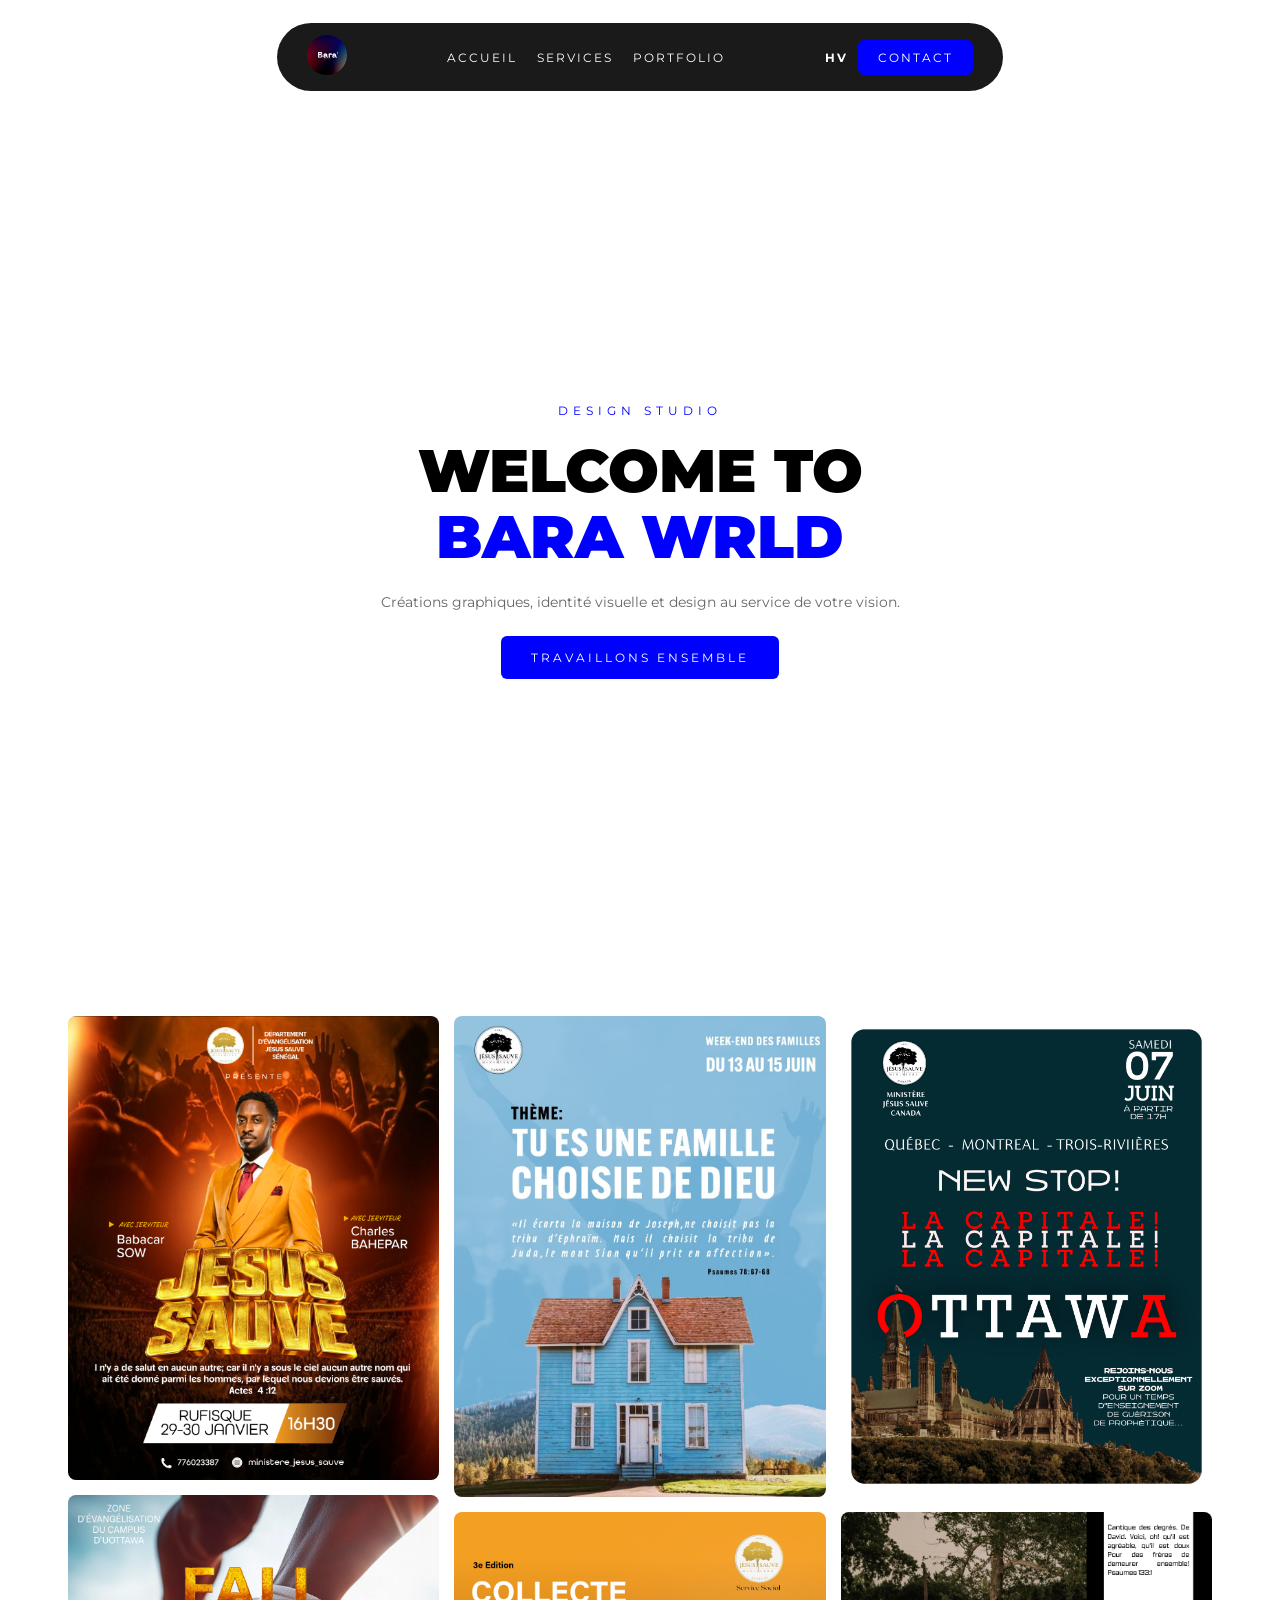
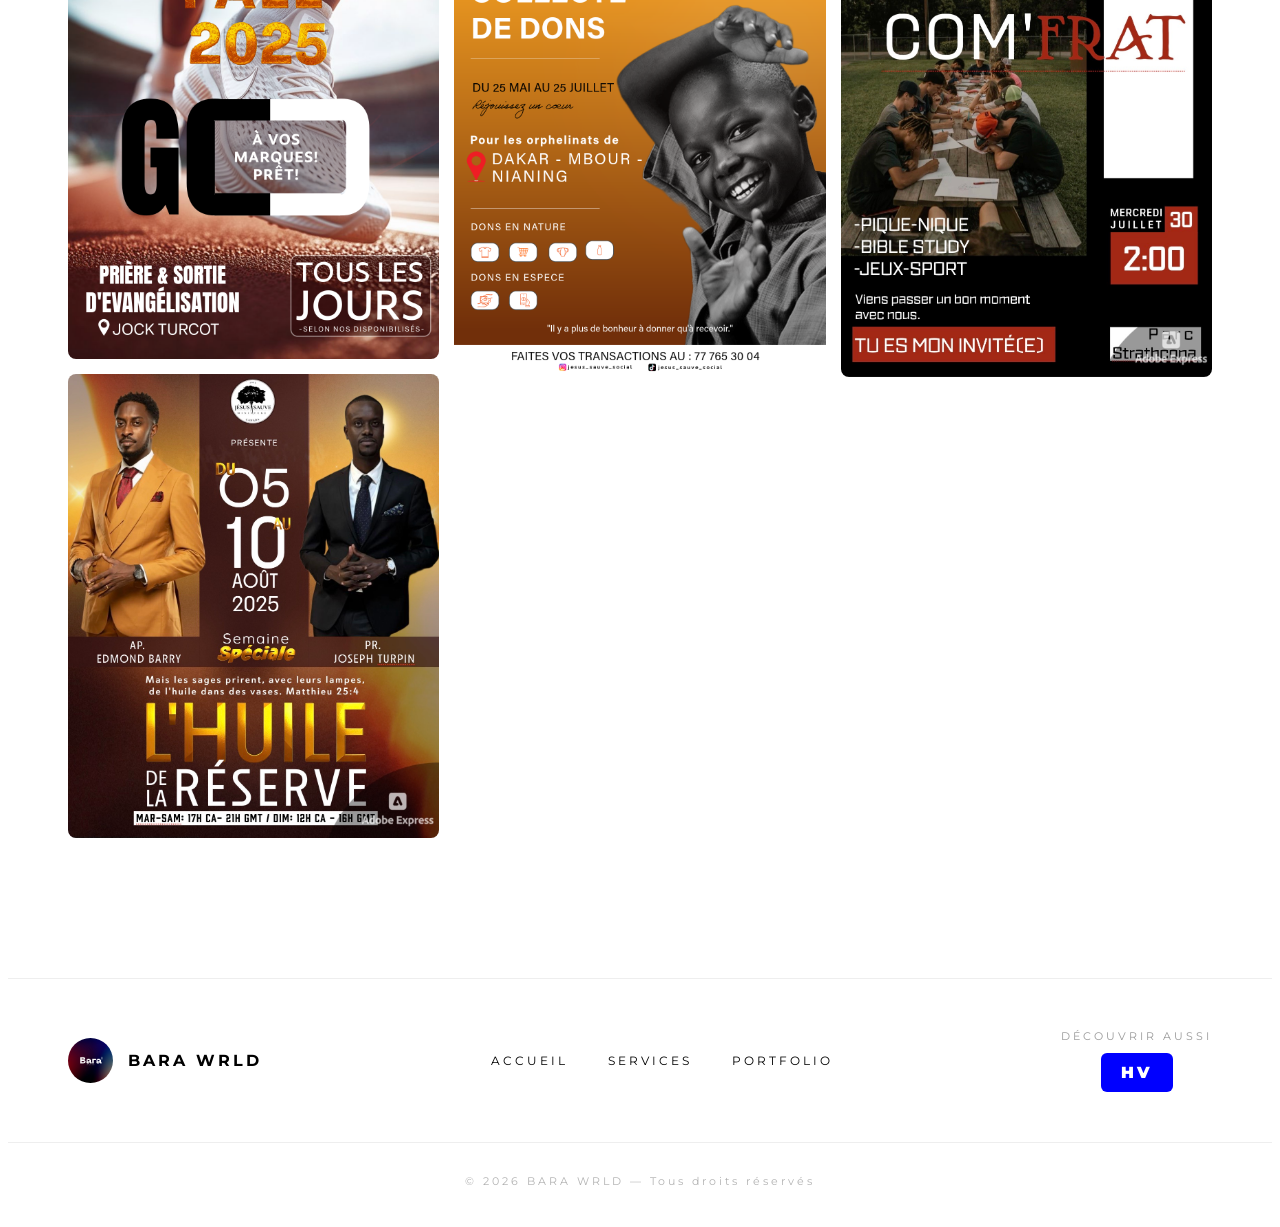
==== church.html @ 265f2e66 "zaz" ====
<!DOCTYPE html>
<html lang="en">
<head>
    <meta charset="UTF-8">
    <meta name="viewport" content="width=device-width, initial-scale=1.0">
    <title>Document</title>
    <link rel="stylesheet" href="style.css">

    <link rel="preconnect" href="https://fonts.googleapis.com">
<link rel="preconnect" href="https://fonts.gstatic.com" crossorigin>
<link href="https://fonts.googleapis.com/css2?family=Montserrat:ital,wght@0,100..900;1,100..900&display=swap" rel="stylesheet">
</head>
<body>
    <header>
        <div class="top">
            <div class="nav-links">
                <div class="logo">
                    <img src="images/Logo BARA - 1.png" alt="">
                </div>
                <div class="navi">
                <a href="">ACCUEIL</a>
                <a href="">SERVICES</a>
                <a href="">PORTFOLIO</a>
            </div>
                <div class="nav-actions">
                    <a href="" class="nav-hv">HV</a>
                    <a href="" class="nav-contact">CONTACT</a>
                </div>
            </div>
        </div>
        
        
        

    <div class="top1">
        <div class="hero-left">
            <p class="hero-tag">DESIGN STUDIO</p>
            <h1>WELCOME TO<br><span>BARA WRLD</span></h1>
            <p class="hero-desc">Créations graphiques, identité visuelle et design au service de votre vision.</p>
            <a href="" class="hero-btn">TRAVAILLONS ENSEMBLE</a>
        </div>
     
    </div>
    
    
    
    </header>

    <main>
        <div class="galerie">
            <img src="images/jesussauve.PNG" alt="" srcset="">
            <img src="images/go.PNG" alt="" srcset="">
            <img src="images/huile.jpg" alt="" srcset="">
            <img src="images/famille.JPG" alt="" srcset="">
            <img src="images/social.PNG" alt="" srcset="">
            <img src="images/ottawa.PNG" alt="" srcset="">
            <img src="images/IMG_4686.jpg" alt="" srcset="">
        </div>
    </main>
    <footer>
        <div class="footer-top">
            <div class="footer-brand">
                <img src="images/Logo BARA - 1.png" alt="Bara">
                <h3>BARA WRLD</h3>
            </div>
            <div class="footer-nav">
                <a href="">ACCUEIL</a>
                <a href="">SERVICES</a>
                <a href="">PORTFOLIO</a>
            </div>
            <div class="footer-hv">
                <p>DÉCOUVRIR AUSSI</p>
                <a href="https://hilarionv.github.io/PORTFOLIO/" target="_blank" class="footer-hv-link">
                    <span>HV</span>
                </a>
            </div>
        </div>
        <div class="footer-copy">
            <p>© 2026 BARA WRLD — Tous droits réservés</p>
        </div>
    </footer>
</body>
</html>
---- style.css ----
header {

  color: black;
  position: relative;
 

}


body {


    font-family: "Montserrat", sans-serif;
  
  }

  .top {
    display: flex;
    justify-content: center;
    align-items: center;
    padding: 15px 30px;
    position: relative;
}

.navi {
    display: flex;
    justify-content: center;
    align-items: center;
    gap: 20px;
}

.nav-links {
    display: flex;
    align-items: center;
    gap: 100px;
    background-color: #1a1a1a;
    padding: 12px 30px;
    border-radius: 50px;
    justify-content: space-around;
}

.logo img {
    height: 40px;
    border-radius: 100%;
}

.nav-links a {
    text-decoration: none;
    color: white;
    font-size: 12px;
    letter-spacing: 2px;
}

.nav-links a:hover {
    color: blue;
}

.nav-actions {
    display: flex;
    gap: 10px;
    align-items: center;
}

.nav-hv {
    text-decoration: none;
    color: black;
    font-size: 13px;
    font-weight: 700;
    letter-spacing: 2px;
}

.nav-contact {
    text-decoration: none;
    padding: 10px 20px;
    background-color: blue;
    color: white;
    font-size: 12px;
    letter-spacing: 2px;
    border-radius: 6px;
}


.top1 {
    display: flex;
    flex-direction: column;
    align-items: center;
    text-align: center;
    padding: 30px;
    min-height: 90vh;
    justify-content: center;
}

.hero-left {
    display: flex;
    flex-direction: column;
    align-items: center;
    gap: 20px;
    max-width: 600px;
}


.hero-tag {
    color: blue;
    font-size: 12px;
    letter-spacing: 5px;
    margin: 0;
}

.hero-left h1 {
    font-size: 60px;
    font-weight: 900;
    margin: 0;
    line-height: 1.1;
}

.hero-left h1 span {
    color: blue;
}

.hero-desc {
    color: rgba(0,0,0,0.6);
    font-size: 14px;
    line-height: 1.8;
    margin: 0;
}

.hero-btn {
    text-decoration: none;
    padding: 14px 30px;
    background-color: blue;
    color: white;
    font-size: 12px;
    letter-spacing: 3px;
    border-radius: 6px;
    width: fit-content;
}



.voir-plus {
    text-decoration: none;
    color: blue;
    font-size: 12px;
    letter-spacing: 3px;
}

.working-wrapper {
    overflow: hidden;
    width: 100%;
    padding: 20px 0;
    border-top: 1px solid #eee;
    border-bottom: 1px solid #eee;
}

.working {
    display: flex;
    gap: 60px;
    animation: scroll-working 10s linear infinite;
    width: max-content;
}

.working h3 {
    color: #1a1a1a;
    font-size: 11px;
    letter-spacing: 3px;
    white-space: nowrap;
    margin: 0;
}

@keyframes scroll-working {
    0% { transform: translateX(0); }
    100% { transform: translateX(-50%); }
}

.about {
    display: flex;
    gap: 0;
    max-width: 900px;
    margin: 80px auto;
    border-radius: 16px;
    overflow: hidden;
    text-align: justify;
}

/* ── Colonne gauche ── */
.about-left {
    flex: 1;
    padding: 50px 40px;
    display: flex;
    flex-direction: column;
    gap: 20px;
}

.about-left h1 {
    font-size: 45px;
    letter-spacing: 5px;
    color: blue;
    margin: 0;
}

.about-left .text {
    font-size: 14px;
    line-height: 1.8;
    color: rgba(0, 0, 0, 0.6);
}

.about-left a {
    text-decoration: none;
    color: white;
    background-color: blue;
    font-size: 12px;
    letter-spacing: 3px;
    padding: 12px 24px;
    border-radius: 6px;
    width: fit-content;
}

/* ── Colonne droite ── */
.about-right {
    flex: 1;
    padding: 50px 40px;
    display: flex;
    flex-direction: column;
    gap: 30px;
}

.mission, .vision {
    display: flex;
    flex-direction: column;
    gap: 10px;
}

.mission h6, .vision h6 {
    font-size: 12px;
    letter-spacing: 3px;
    color: blue;
    margin: 0;
    display: flex;
    align-items: center;
    gap: 8px;
    border-bottom: 1px solid #eee;
    padding-bottom: 8px;
}

/* Point décoratif sur les titres */
.mission h6 span, .vision h6 span {
    width: 8px;
    height: 8px;
    background-color: blue;
    border-radius: 50%;
    display: inline-block;
    flex-shrink: 0;
}

.mission p, .vision p {
    font-size: 13px;
    line-height: 1.9;
    color: rgba(0, 0, 0, 0.6);
    margin: 0;
}
.projets {
    display: flex;
    justify-content: center;
    align-self: center;
    flex-direction: column;
    padding: 30px;
    text-align: center;
}

.projets h1 {
    font-size: 50px;
color: blue;
}

.projets h4 {
 font-weight: 500;
margin-top: 0px;
margin-bottom: 60px;
text-transform: uppercase;
}

/* ── Conteneur principal ── */
.sections-bara {
    display: flex;
    gap: 20px;
    padding: 0 60px;
}

/* ── Style commun aux 3 cartes ── */
.bara-item {
    flex: 1;
    height: 400px;
    display: flex;
    justify-content: space-between;
    align-items: center;
    padding: 40px 60px;
    border-bottom: 1px solid #eee;
    cursor: pointer;
    transition: background-color 0.3s;
    margin-bottom: 40px;
    width: 80%;
    position: relative;
    background-size: cover;
    background-position: center;
    border-radius: 12px; /* ou la valeur que tu veux */
    overflow: hidden; /* ← ça force le ::before et l'image à respecter les coins arrondis */

}

/* Overlay sombre */
.bara-item::before {
    content: '';
    position: absolute;
    inset: 0;
   
}

.bara-item:hover {
    background-color: #f5f5f5;
}

/* ── Images de fond spécifiques ── */
.bara      { background-image: url('images/IMG_2752.jpg'); }
.barachurch { background-image: url('images/f4ebdd49-1372-4c8f-9773-3c4ffc8bb5b9.jpg'); }
.baradesign { background-image: url('images/IMG_4699.JPG'); }

.info {
    position: absolute;
    bottom: 15px;
    left: 15px;
    right: 15px;
    z-index: 2;
    display: flex;
    flex-direction: row; /* ← vérifie que c'est row et pas column */
    justify-content: space-between;
    align-items: center;
    padding: 12px 15px;
    border-radius: 8px;
    gap: 70px;
    background-color: white;
}

.info h4 {
    font-size: 24px;
    font-weight: 900;
    margin: 0;
    letter-spacing: 3px;
    color: blue;
}

.info p {
    font-size: 10px;
    letter-spacing: 3px;
    color: #1a1a1a; /* ← était rgba(255,255,255,0.7) */
    margin: 0;
}

.info span {
    font-size: 27px;
    color: blue;
    background-color: white;
    border-radius: 50%;
    width: 40px;
    height: 40px;
    display: flex;
    align-items: center;
    justify-content: center;
    flex-shrink: 0;
}

.bara-item img {
    position: absolute;
    top: 15px;
    right: 15px;
    z-index: 2;

    height: 100px; /* ajuste selon la taille de ton logo */
}






















.titre {
    text-align: center;
    font-size: 35px;
    color: blue;
}

.contact-intro {
    color: rgba(0,0,0,0.5);
    font-size: 14px;
    letter-spacing: 2px;
    margin-top: 10px;
}

.contact-content {
    display: grid;
    grid-template-columns: 1fr 1fr;
    gap: 20px;
    padding: 40px 100px;
    max-width: 800px;
    margin: 0 auto;
}

.contact-link {
    display: flex;
    align-items: center;
    gap: 20px;
    text-decoration: none;
    color: black;
    font-size: 20px;
    letter-spacing: 3px;
    border: 1px solid #eee;
    padding: 20px;
    border-radius: 10px;
    transition: all 0.3s;
}

.contact-link:hover {
    border-color: blue;
    color: blue;
}

.contact-link i {
    color: blue;
    font-size: 28px;
}
footer {
    border-top: 1px solid #eee;
    margin-top: 100px;
}

.footer-top {
    display: flex;
    justify-content: space-between;
    align-items: center;
    padding: 50px 60px;
}

.footer-brand {
    display: flex;
    align-items: center;
    gap: 15px;
}

.footer-brand img {
    height: 45px;
    border-radius: 100%;
}

.footer-brand h3 {
    font-size: 16px;
    letter-spacing: 3px;
    margin: 0;
}

.footer-nav {
    display: flex;
    gap: 40px;
}

.footer-nav a {
    text-decoration: none;
    color: black;
    font-size: 12px;
    letter-spacing: 3px;
    transition: color 0.3s;
}

.footer-nav a:hover {
    color: blue;
}

.footer-hv {
    display: flex;
    flex-direction: column;
    align-items: center;
    gap: 10px;
}

.footer-hv p {
    color: rgba(0,0,0,0.4);
    font-size: 11px;
    letter-spacing: 3px;
    margin: 0;
}

.footer-hv-link {
    text-decoration: none;
    background-color: blue;
    color: white;
    padding: 10px 20px;
    border-radius: 6px;
    font-size: 16px;
    font-weight: 900;
    letter-spacing: 3px;
}

.footer-copy {
    text-align: center;
    padding: 20px;
    color: rgba(0,0,0,0.3);
    font-size: 11px;
    letter-spacing: 3px;
    border-top: 1px solid #eee;
}

.view a{
  
    text-decoration: none;
    color: white;
    background-color: blue;
    font-size: 12px;
    letter-spacing: 3px;
    padding: 12px 24px;
    border-radius: 6px;
    width: fit-content;

}

.view {
    display: none;
    margin-bottom: 70px;
}




@media (max-width: 768px) {

    .hidden {
        display: none;
    }

    .view {
       display: block;
    }

    /* ── Nav ── */
  .navi {
    display: none;
  }

    .top {
        justify-content: space-between;
        padding: 15px 20px;
    }

    /* ── Hero ── */
    .hero-left h1 {
        font-size: 36px;
    }

    /* ── About ── */
    .about {
        flex-direction: column;
        margin: 40px 20px;
        text-align: center;
    }

    .about-left, .about-right {
        padding: 30px 20px;
    }

    /* ── Cartes projets ── */
    .sections-bara {
        flex-direction: column;
        padding: 0 20px;
    }

    .bara-item {
       
        height: 800px;
    }

    .info h4 {
        font-size: 18px;
    }

    /* ── Contact ── */
    .contact-content {
        grid-template-columns: 1fr;
        padding: 20px;
    }

    /* ── Footer ── */
    .footer-top {
        flex-direction: column;
        gap: 30px;
        padding: 30px 20px;
        text-align: center;
    }

    .footer-nav {
        flex-wrap: wrap;
        justify-content: center;
        gap: 20px;
    }

    .mission h6, .vision h6 {
    text-align: center;
    }
    
    /* Point décoratif sur les titres */
    .mission h6 span, .vision h6 span {
     text-align: center;
    }
}
@media (max-width: 768px) {
    .bara-item {
        width: 100%;
        min-height: 370px; /* ← min-height au lieu de height */
        height: auto;
        padding: 20px;
    }



}
@media (max-width: 768px) {
    .nav-links {
        position: absolute;
    
      top: 10px;
      left: 10px;
      right: 10px;
        border-radius: 12px;
        justify-content: space-between;
     
    }

    .mission , 
    .vision {
        align-items: center;
    }

    .projets h1 {
        font-size: 38px; /* était 50px */
    }
    
    .titre h1 {
        font-size: 38px; /* était 35px, ajuste selon ton goût */
    }
}

@media (max-width: 768px) {
    .sections-bara {
        flex-direction: column;
        padding: 0 15px;
        box-sizing: border-box;
        width: 100%;
    }

    .bara-item {
        width: 100% !important;
        box-sizing: border-box;
    }
}






.galerie {
    columns: 3;
    column-gap: 15px;
    padding: 40px 60px;
}

.galerie img {
    width: 100%;
    margin-bottom: 15px;
    border-radius: 8px;
    break-inside: avoid;
    display: block;
}

.galerie img:hover {
    opacity: 0.85;
    cursor: pointer;
}

@media (max-width: 768px) {
    .galerie {
        columns: 2;
        padding: 20px;
    }
}

@media (max-width: 480px) {
    .galerie {
        columns: 2;
    }
}
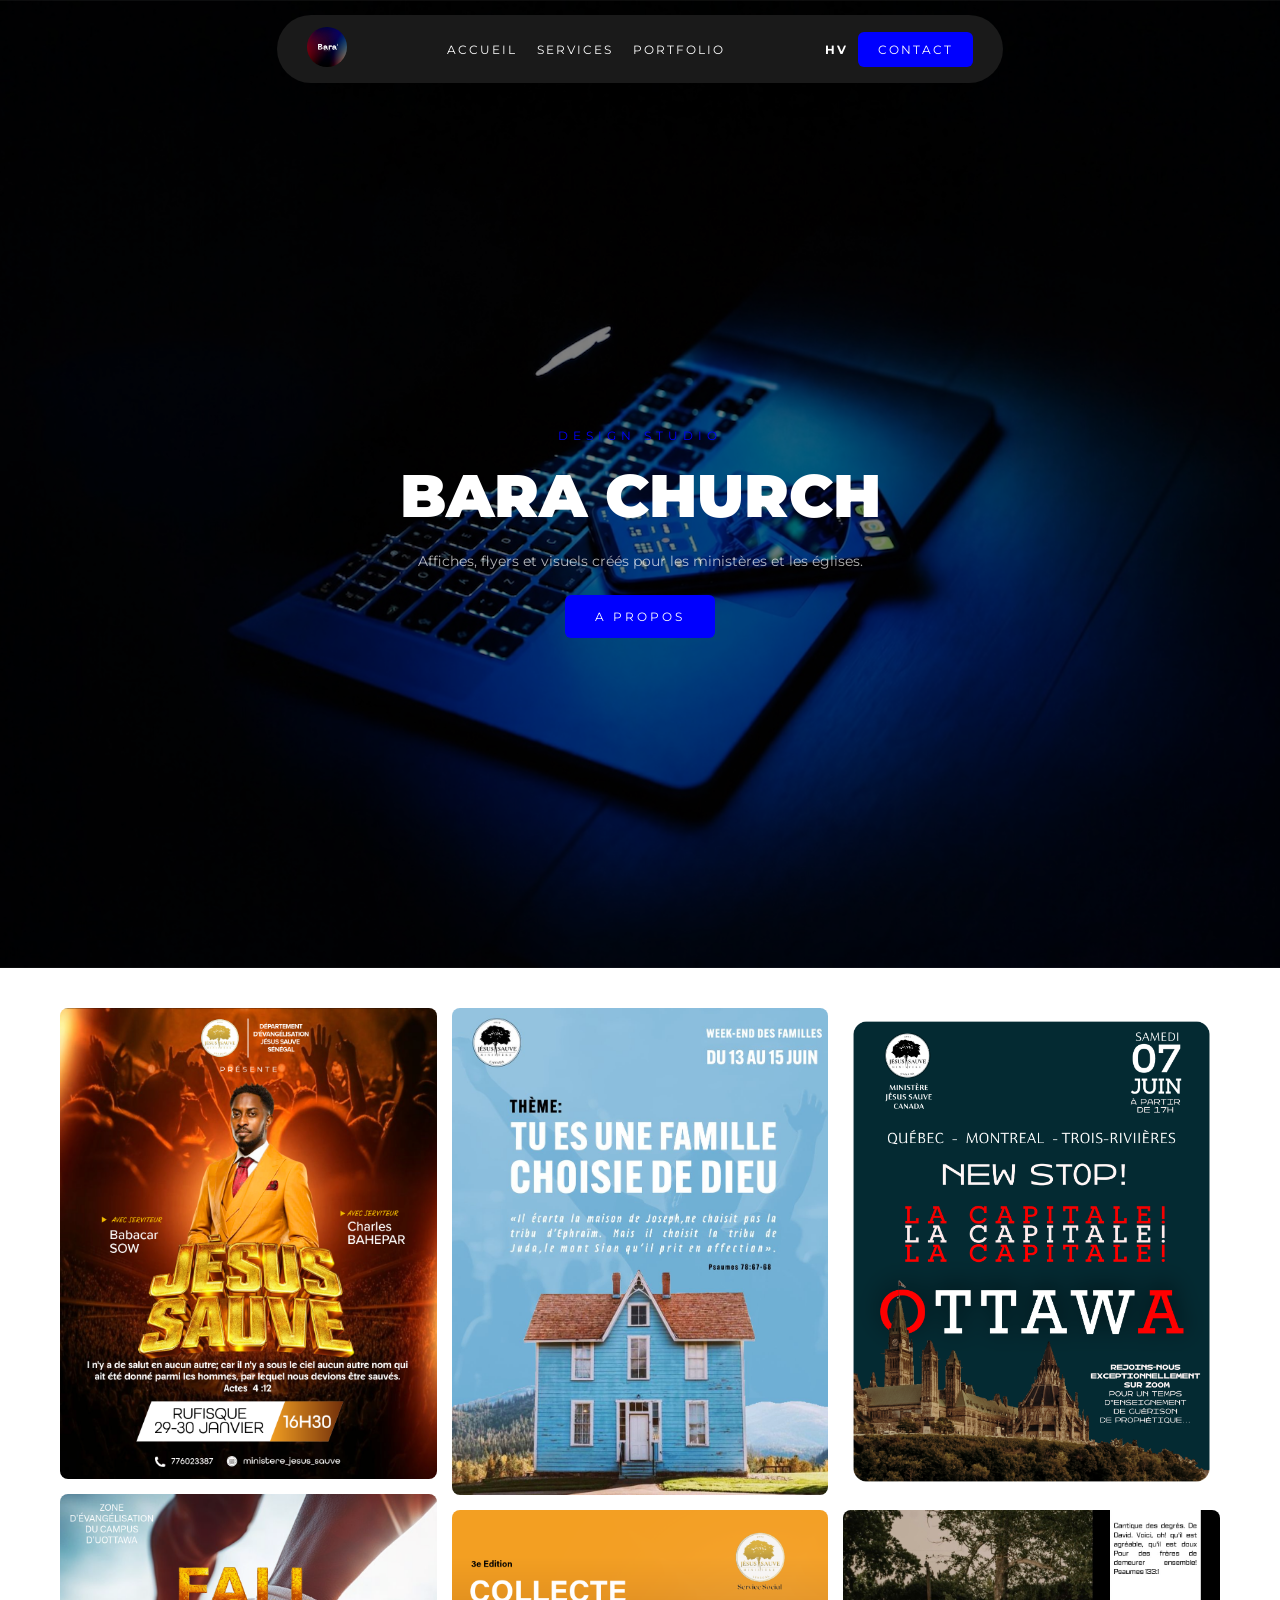
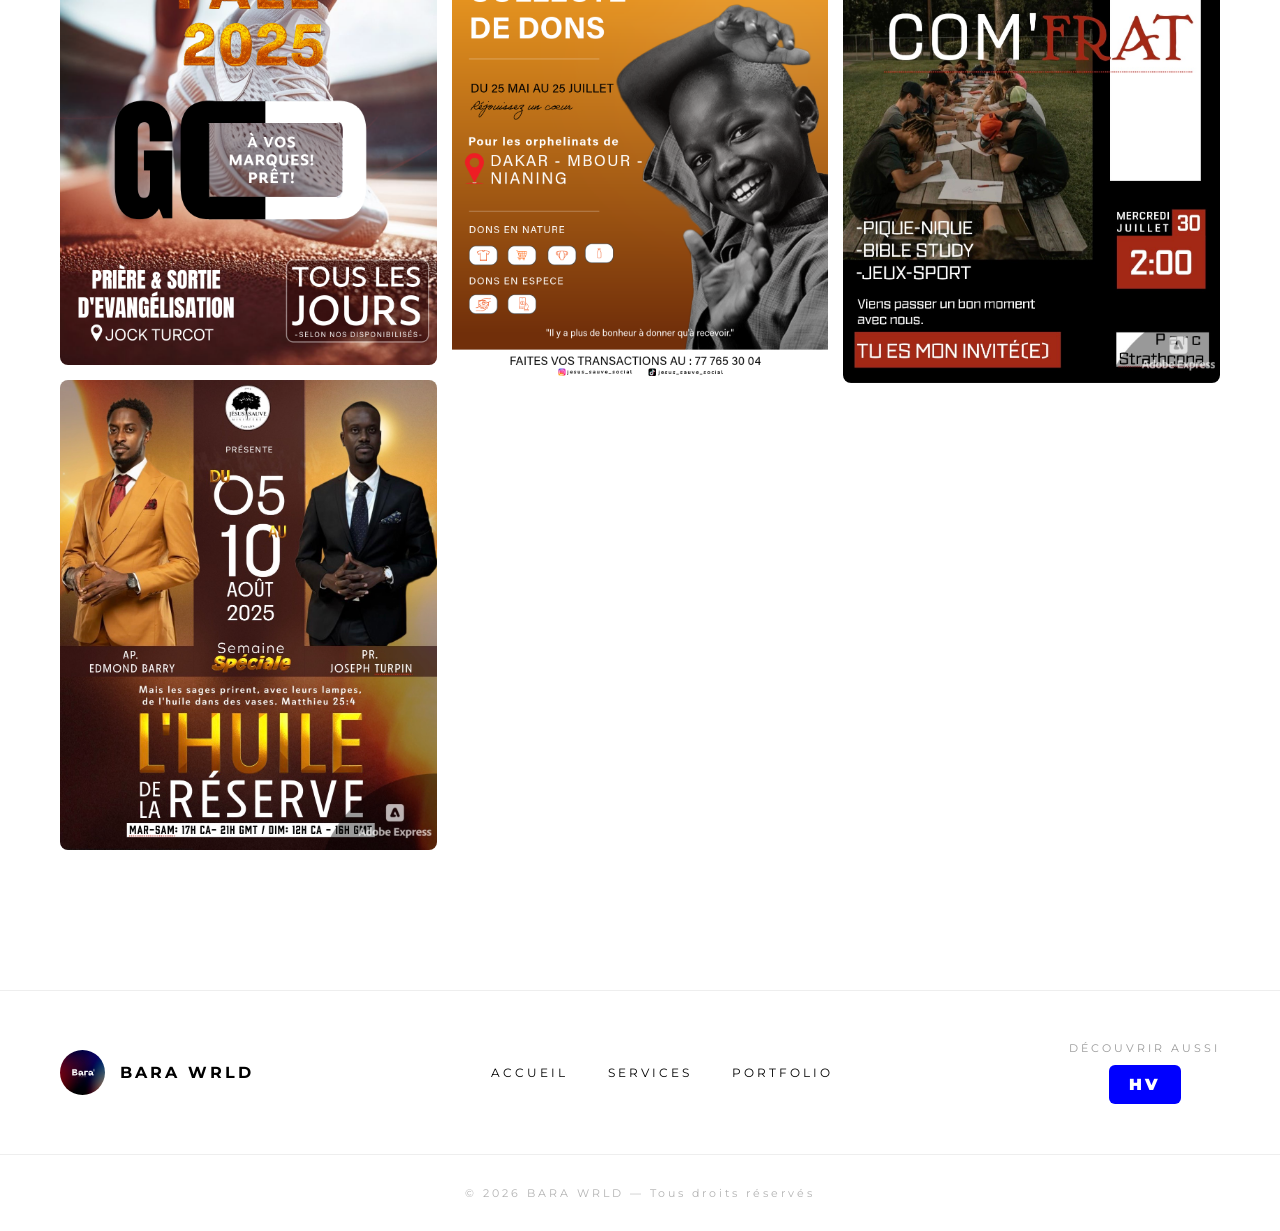
==== commit fc86ab38: "ede" ====
--- a/church.html
+++ b/church.html
@@ -15,7 +15,7 @@
         <div class="top">
             <div class="nav-links">
                 <div class="logo">
-                    <img src="images/Logo BARA - 1.png" alt="">
+                   <a href="index.html"> <img src="images/Logo BARA - 1.png" alt=""></a>
                 </div>
                 <div class="navi">
                 <a href="">ACCUEIL</a>
@@ -35,9 +35,9 @@
     <div class="top1">
         <div class="hero-left">
             <p class="hero-tag">DESIGN STUDIO</p>
-            <h1>WELCOME TO<br><span>BARA WRLD</span></h1>
-            <p class="hero-desc">Créations graphiques, identité visuelle et design au service de votre vision.</p>
-            <a href="" class="hero-btn">TRAVAILLONS ENSEMBLE</a>
+            <h1>BARA CHURCH<br><span></span></h1>
+            <p class="hero-desc">Affiches, flyers et visuels créés pour les ministères et les églises.</p>
+            <a href="" class="hero-btn">A PROPOS</a>
         </div>
      
     </div>
--- a/style.css
+++ b/style.css
@@ -4,15 +4,28 @@
 
   color: black;
   position: relative;
+  background-image: url(Photoroom_20260611_084035.PNG);
+  background-position: center;
+  background-repeat: no-repeat;
+  background-size: cover;
+  margin: 0;
  
 
 }
+header::before {
+    content: '';
+    position: absolute;
+    inset: 0;
+    background-color: rgba(0,0,0,0.5);
+    z-index: 1;
+}
 
 
 body {
 
 
     font-family: "Montserrat", sans-serif;
+    margin: 0;
   
   }
 
@@ -22,6 +35,7 @@
     align-items: center;
     padding: 15px 30px;
     position: relative;
+    z-index: 2;
 }
 
 .navi {
@@ -90,6 +104,8 @@
     padding: 30px;
     min-height: 90vh;
     justify-content: center;
+    z-index: 2;
+    position: relative;
 }
 
 .hero-left {
@@ -113,6 +129,7 @@
     font-weight: 900;
     margin: 0;
     line-height: 1.1;
+    color: white;
 }
 
 .hero-left h1 span {
@@ -120,7 +137,7 @@
 }
 
 .hero-desc {
-    color: rgba(0,0,0,0.6);
+    color: rgba(255,255,255,0.7);
     font-size: 14px;
     line-height: 1.8;
     margin: 0;
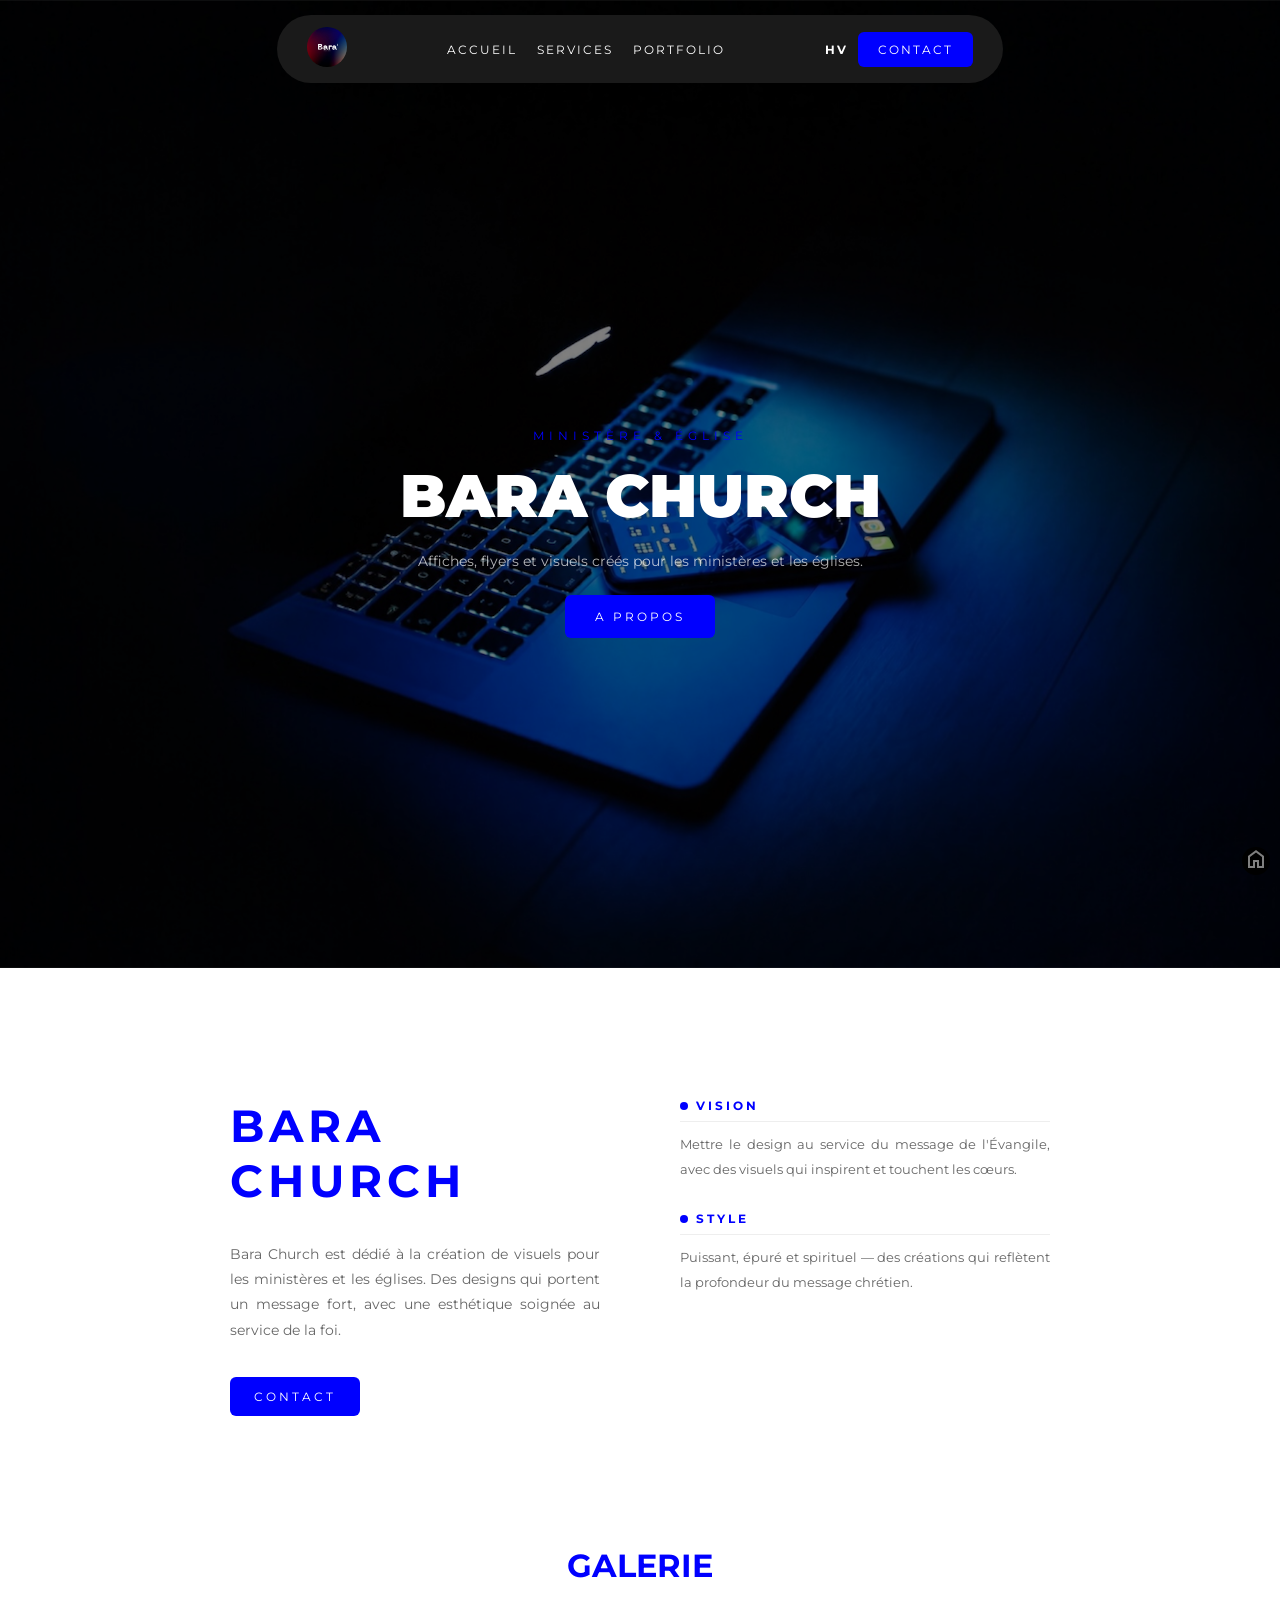
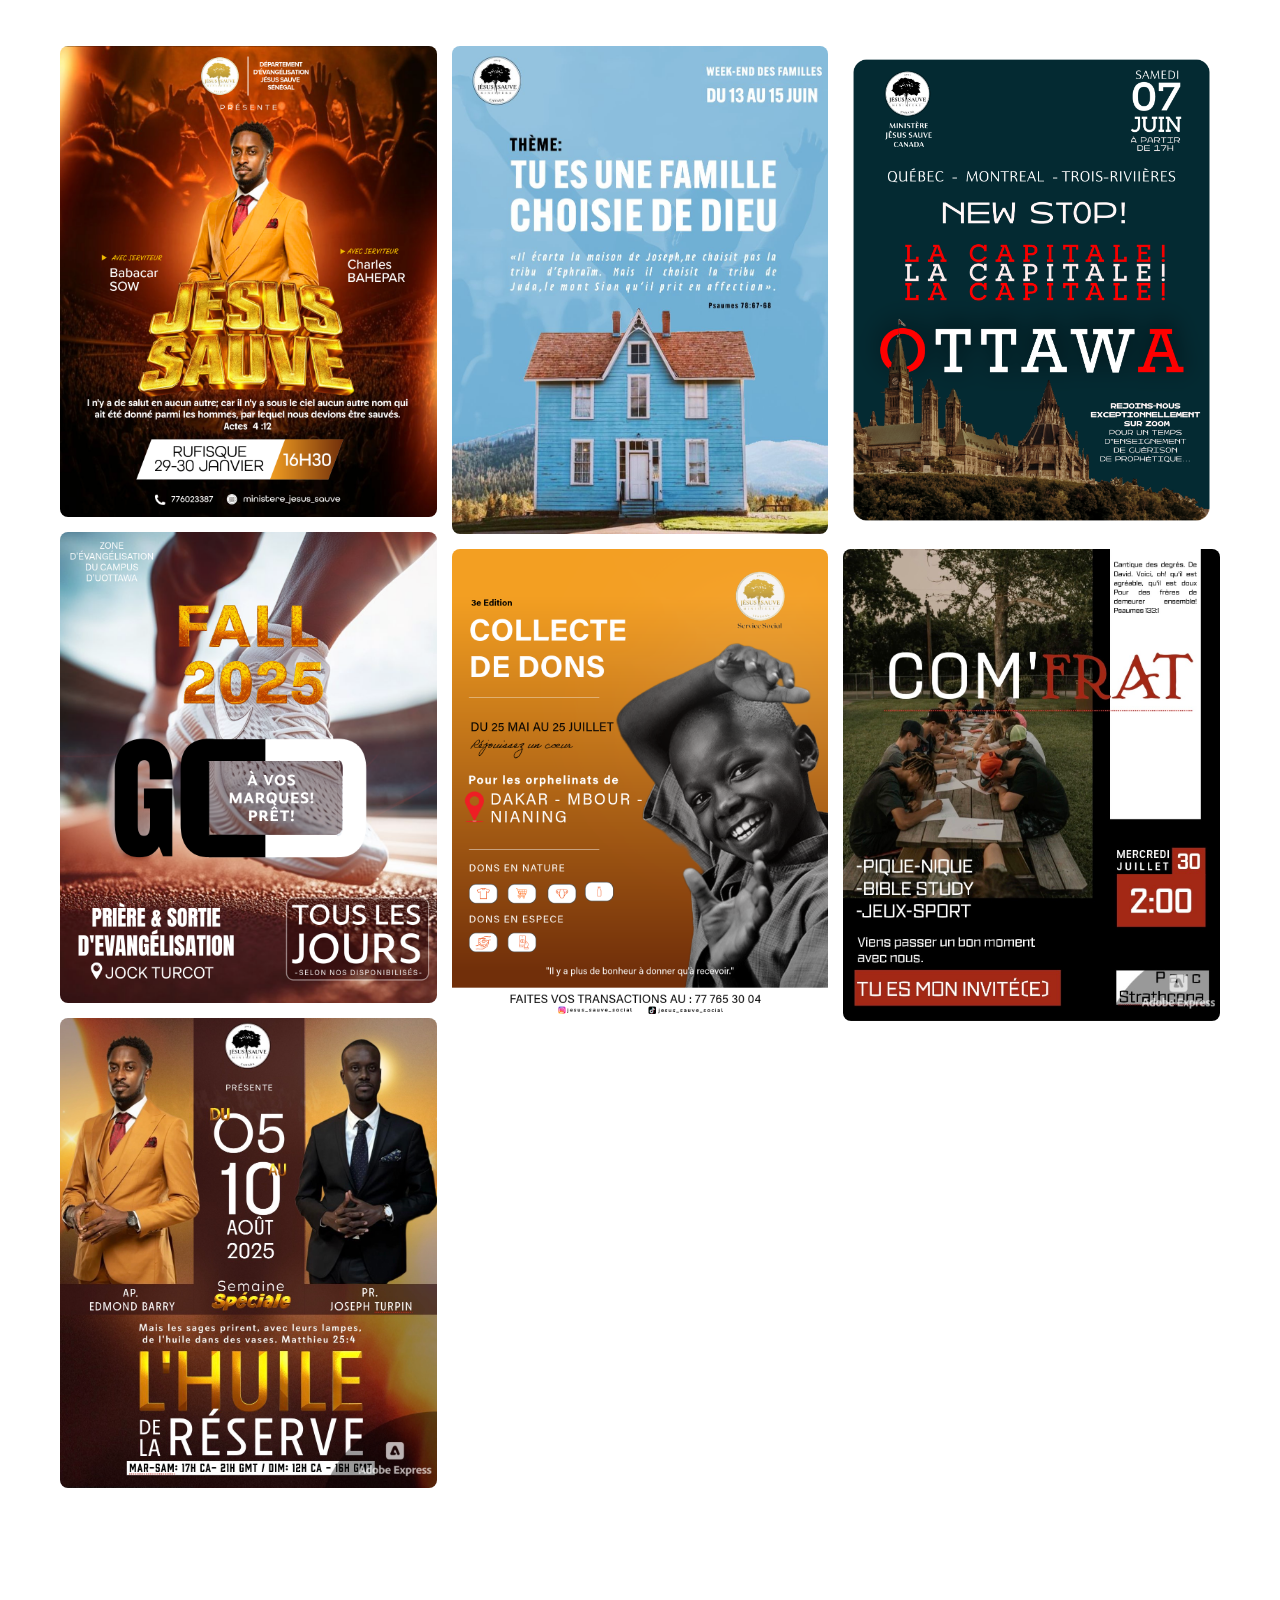
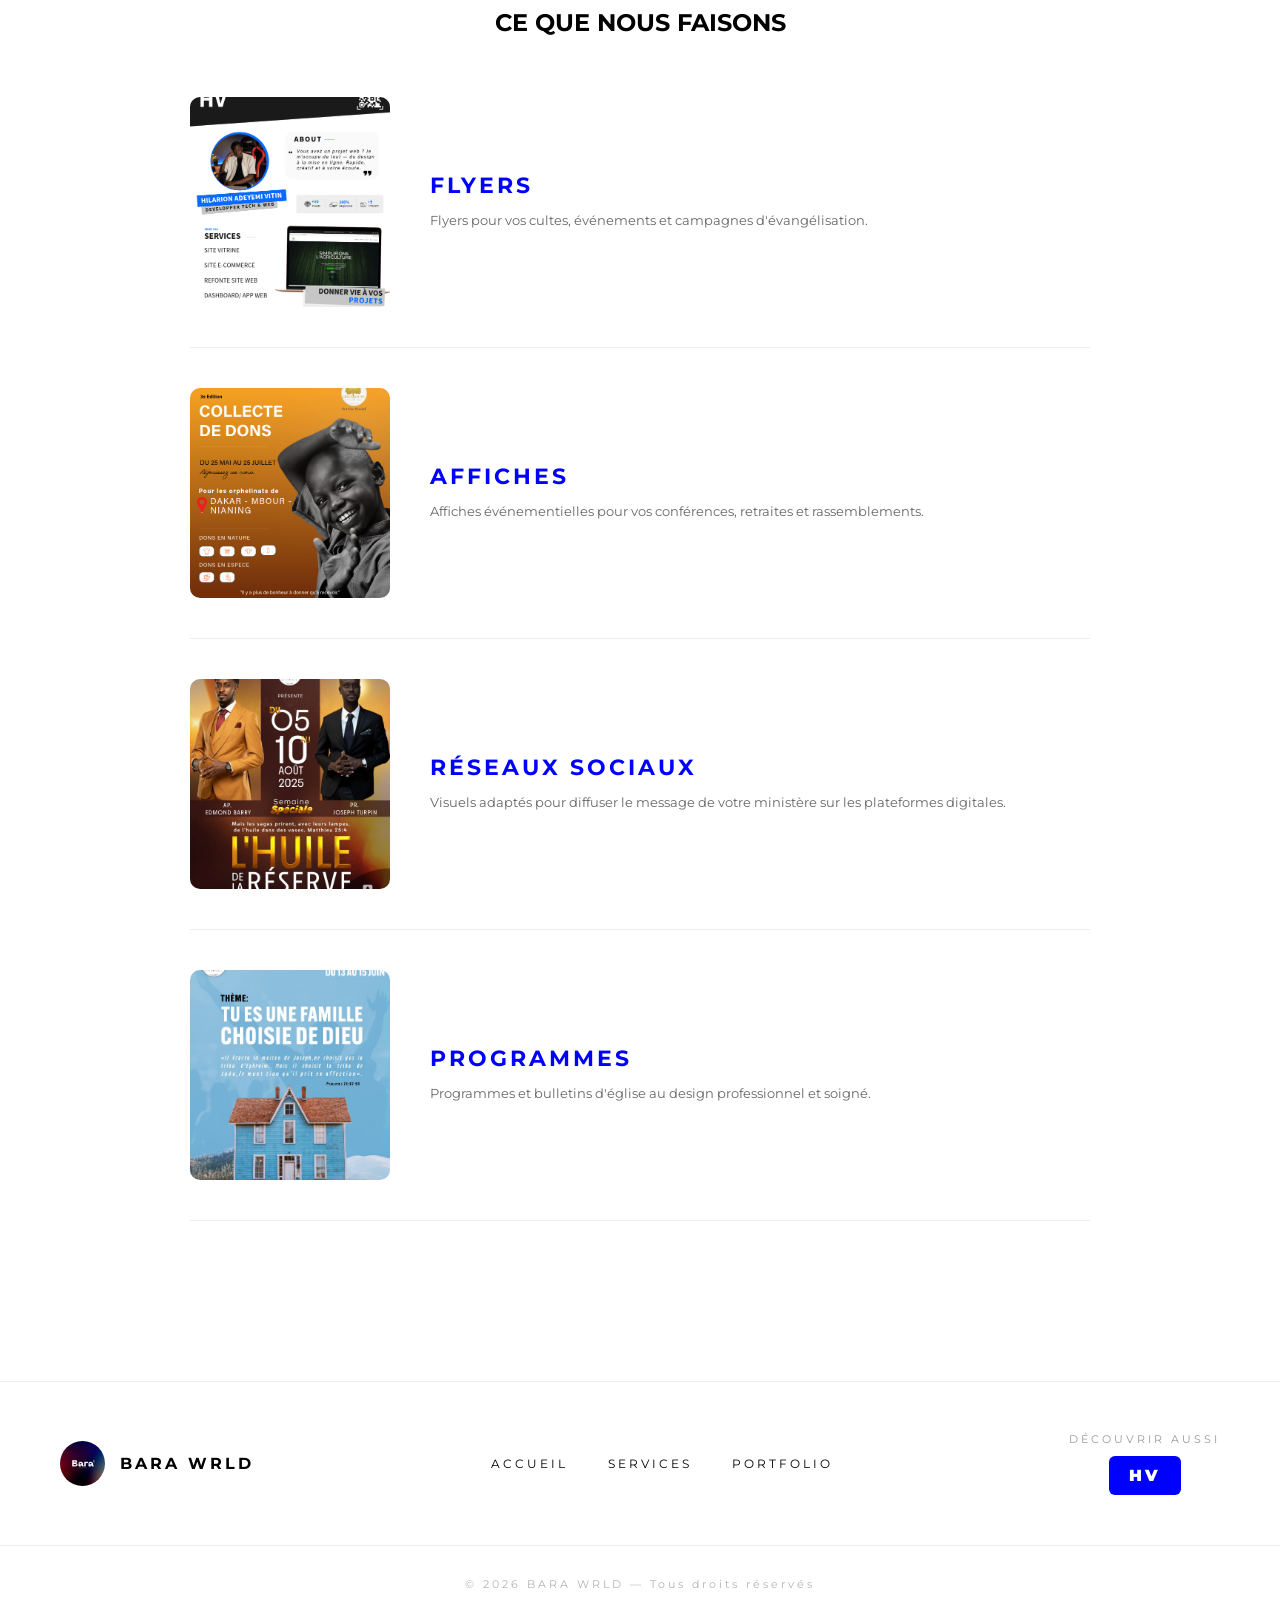
==== commit 83d58116: "ererererer" ====
--- a/church.html
+++ b/church.html
@@ -3,60 +3,114 @@
 <head>
     <meta charset="UTF-8">
     <meta name="viewport" content="width=device-width, initial-scale=1.0">
-    <title>Document</title>
-    <link rel="stylesheet" href="style.css">
-
+    <title>Bara Church</title>
+    <link rel="stylesheet" href="style.css?v=3">
     <link rel="preconnect" href="https://fonts.googleapis.com">
-<link rel="preconnect" href="https://fonts.gstatic.com" crossorigin>
-<link href="https://fonts.googleapis.com/css2?family=Montserrat:ital,wght@0,100..900;1,100..900&display=swap" rel="stylesheet">
+    <link rel="preconnect" href="https://fonts.gstatic.com" crossorigin>
+    <link href="https://fonts.googleapis.com/css2?family=Montserrat:ital,wght@0,100..900;1,100..900&display=swap" rel="stylesheet">
 </head>
 <body>
     <header>
         <div class="top">
             <div class="nav-links">
                 <div class="logo">
-                   <a href="index.html"> <img src="images/Logo BARA - 1.png" alt=""></a>
+                    <a href="index.html"><img src="images/Logo BARA - 1.png" alt=""></a>
                 </div>
                 <div class="navi">
-                <a href="">ACCUEIL</a>
-                <a href="">SERVICES</a>
-                <a href="">PORTFOLIO</a>
-            </div>
+                    <a href="index.html">ACCUEIL</a>
+                    <a href="index.html#services">SERVICES</a>
+                    <a href="index.html#projets">PORTFOLIO</a>
+                </div>
                 <div class="nav-actions">
                     <a href="" class="nav-hv">HV</a>
                     <a href="" class="nav-contact">CONTACT</a>
                 </div>
             </div>
         </div>
-        
-        
-        
-
-    <div class="top1">
-        <div class="hero-left">
-            <p class="hero-tag">DESIGN STUDIO</p>
-            <h1>BARA CHURCH<br><span></span></h1>
-            <p class="hero-desc">Affiches, flyers et visuels créés pour les ministères et les églises.</p>
-            <a href="" class="hero-btn">A PROPOS</a>
+        <div class="top1">
+            <div class="hero-left">
+                <p class="hero-tag">MINISTÈRE & ÉGLISE</p>
+                <h1>BARA CHURCH<br><span></span></h1>
+                <p class="hero-desc">Affiches, flyers et visuels créés pour les ministères et les églises.</p>
+                <a href="" class="hero-btn">A PROPOS</a>
+            </div>
         </div>
-     
-    </div>
-    
-    
-    
     </header>
 
     <main>
+        <div class="about">
+            <div class="about-left">
+                <h1>BARA CHURCH</h1>
+                <p class="text">
+                    Bara Church est dédié à la création de visuels pour les ministères et les églises. 
+                    Des designs qui portent un message fort, avec une esthétique soignée au service de la foi.
+                </p>
+                <a href="" class="hidden">CONTACT</a>
+            </div>
+            <div class="about-right">
+                <div class="mission">
+                    <h6><span></span> VISION</h6>
+                    <p>Mettre le design au service du message de l'Évangile, avec des visuels qui inspirent et touchent les cœurs.</p>
+                </div>
+                <div class="vision">
+                    <h6><span></span> STYLE</h6>
+                    <p>Puissant, épuré et spirituel — des créations qui reflètent la profondeur du message chrétien.</p>
+                </div>
+            </div>
+
+            <div class="view"><a href="" class="">CONTACT</a>
+            </div>
+        </div>
+
+
+        <h1 style="text-align: center; color: blue;">GALERIE</h1>
+
         <div class="galerie">
-            <img src="images/jesussauve.PNG" alt="" srcset="">
-            <img src="images/go.PNG" alt="" srcset="">
-            <img src="images/huile.jpg" alt="" srcset="">
-            <img src="images/famille.JPG" alt="" srcset="">
-            <img src="images/social.PNG" alt="" srcset="">
-            <img src="images/ottawa.PNG" alt="" srcset="">
-            <img src="images/IMG_4686.jpg" alt="" srcset="">
+            <img src="images/jesussauve.PNG" alt="">
+            <img src="images/go.PNG" alt="">
+            <img src="images/huile.jpg" alt="">
+            <img src="images/famille.JPG" alt="">
+            <img src="images/social.PNG" alt="">
+            <img src="images/ottawa.PNG" alt="">
+            <img src="images/IMG_4686.jpg" alt="">
+        </div>
+
+        <section class="services">
+            <h1 style="text-align: center; color: black;">CE QUE NOUS FAISONS</h1>
+            <div class="service-item">
+                <img src="images/portfolio.PNG" alt="Flyers">
+                <div class="service-text">
+                    <h3>FLYERS</h3>
+                    <p>Flyers pour vos cultes, événements et campagnes d'évangélisation.</p>
+                </div>
+            </div>
+            <div class="service-item">
+                <img src="images/social.PNG" alt="Affiches">
+                <div class="service-text">
+                    <h3>AFFICHES</h3>
+                    <p>Affiches événementielles pour vos conférences, retraites et rassemblements.</p>
+                </div>
+            </div>
+            <div class="service-item">
+                <img src="images/huile.jpg" alt="Visuels réseaux sociaux">
+                <div class="service-text">
+                    <h3>RÉSEAUX SOCIAUX</h3>
+                    <p>Visuels adaptés pour diffuser le message de votre ministère sur les plateformes digitales.</p>
+                </div>
+            </div>
+            <div class="service-item">
+                <img src="images/famille.JPG" alt="Programme">
+                <div class="service-text">
+                    <h3>PROGRAMMES</h3>
+                    <p>Programmes et bulletins d'église au design professionnel et soigné.</p>
+                </div>
+            </div>
+        </section>
+        <div class="retour">
+            <a href="index.html"><svg xmlns="http://www.w3.org/2000/svg" height="24px" viewBox="0 -960 960 960" width="24px" fill="#FFFFFF"><path d="M240-200h120v-240h240v240h120v-360L480-740 240-560v360Zm-80 80v-480l320-240 320 240v480H520v-240h-80v240H160Zm320-350Z"/></svg></a>
         </div>
     </main>
+
     <footer>
         <div class="footer-top">
             <div class="footer-brand">
--- a/style.css
+++ b/style.css
@@ -729,4 +729,134 @@
     .galerie {
         columns: 2;
     }
-}
+
+    .about-right{
+        display: none;
+    }
+}
+.services {
+    display: flex;
+    flex-direction: column;
+    gap: 40px;
+    padding: 60px;
+    max-width: 900px;
+    margin: 0 auto;
+}
+
+.service-item {
+    display: flex;
+    align-items: center;
+    gap: 40px;
+    border-bottom: 1px solid #eee;
+    padding-bottom: 40px;
+}
+
+.service-item img {
+    width: 200px;
+    height: 210px;
+    object-fit: cover;
+    border-radius: 10px;
+    flex-shrink: 0;
+}
+
+.service-text h3 {
+    font-size: 22px;
+    letter-spacing: 3px;
+    color: blue;
+    margin: 0 0 10px 0;
+}
+
+.service-text p {
+    font-size: 13px;
+    line-height: 1.8;
+    color: rgba(0, 0, 0, 0.6);
+    margin: 0;
+}
+
+.retour {
+    position: fixed;
+    right: 10px;
+    bottom: 25px;
+    background-color: black;
+    width: 28px;
+    height: 28px;
+    display: flex;
+    align-items: center;
+    justify-content: center;
+    border-radius: 100%;
+}
+
+.retour a {
+
+ text-decoration: none;
+}
+
+
+.liste-services {
+    max-width: 900px;
+    margin: 80px auto;
+    padding: 40px 60px;
+    background: #020024;
+    background: linear-gradient(135deg, 
+    #000000 0%, 
+    #000000 55%, 
+    #0a0a7a 80%, 
+    #0033ff 100%
+);
+    border-radius: 20px;
+   
+}
+
+.liste-services h1 {
+    font-size: 38px;
+    color: white;
+    letter-spacing: 5px;
+    margin-bottom: 40px;
+    text-align: center;
+}
+
+.liste-services ul {
+    list-style: none;
+    padding: 0;
+    margin: 0;
+    display: flex;
+   gap: 60px;
+   justify-content: center;
+   align-items: center;
+   text-align: center;
+}
+
+.liste-services ul li {
+    font-size: 22px;
+    font-weight: 700;
+    letter-spacing: 3px;
+    text-transform: uppercase;
+    padding: 20px 0;
+    border-bottom: 1px solid #eee;
+    cursor: default;
+    transition: color 0.3s;
+    color: white;
+}
+
+.liste-services ul li:hover {
+    color: blue;
+}
+
+
+
+
+@media (max-width: 768px) {
+    .liste-services {
+        margin: 40px 15px;
+        padding: 30px 20px;
+        border-radius: 12px;
+    }
+
+
+    .liste-services ul li {
+      
+        font-size: 12px;
+        letter-spacing: 2px;
+        padding: 15px 0;
+    }
+}
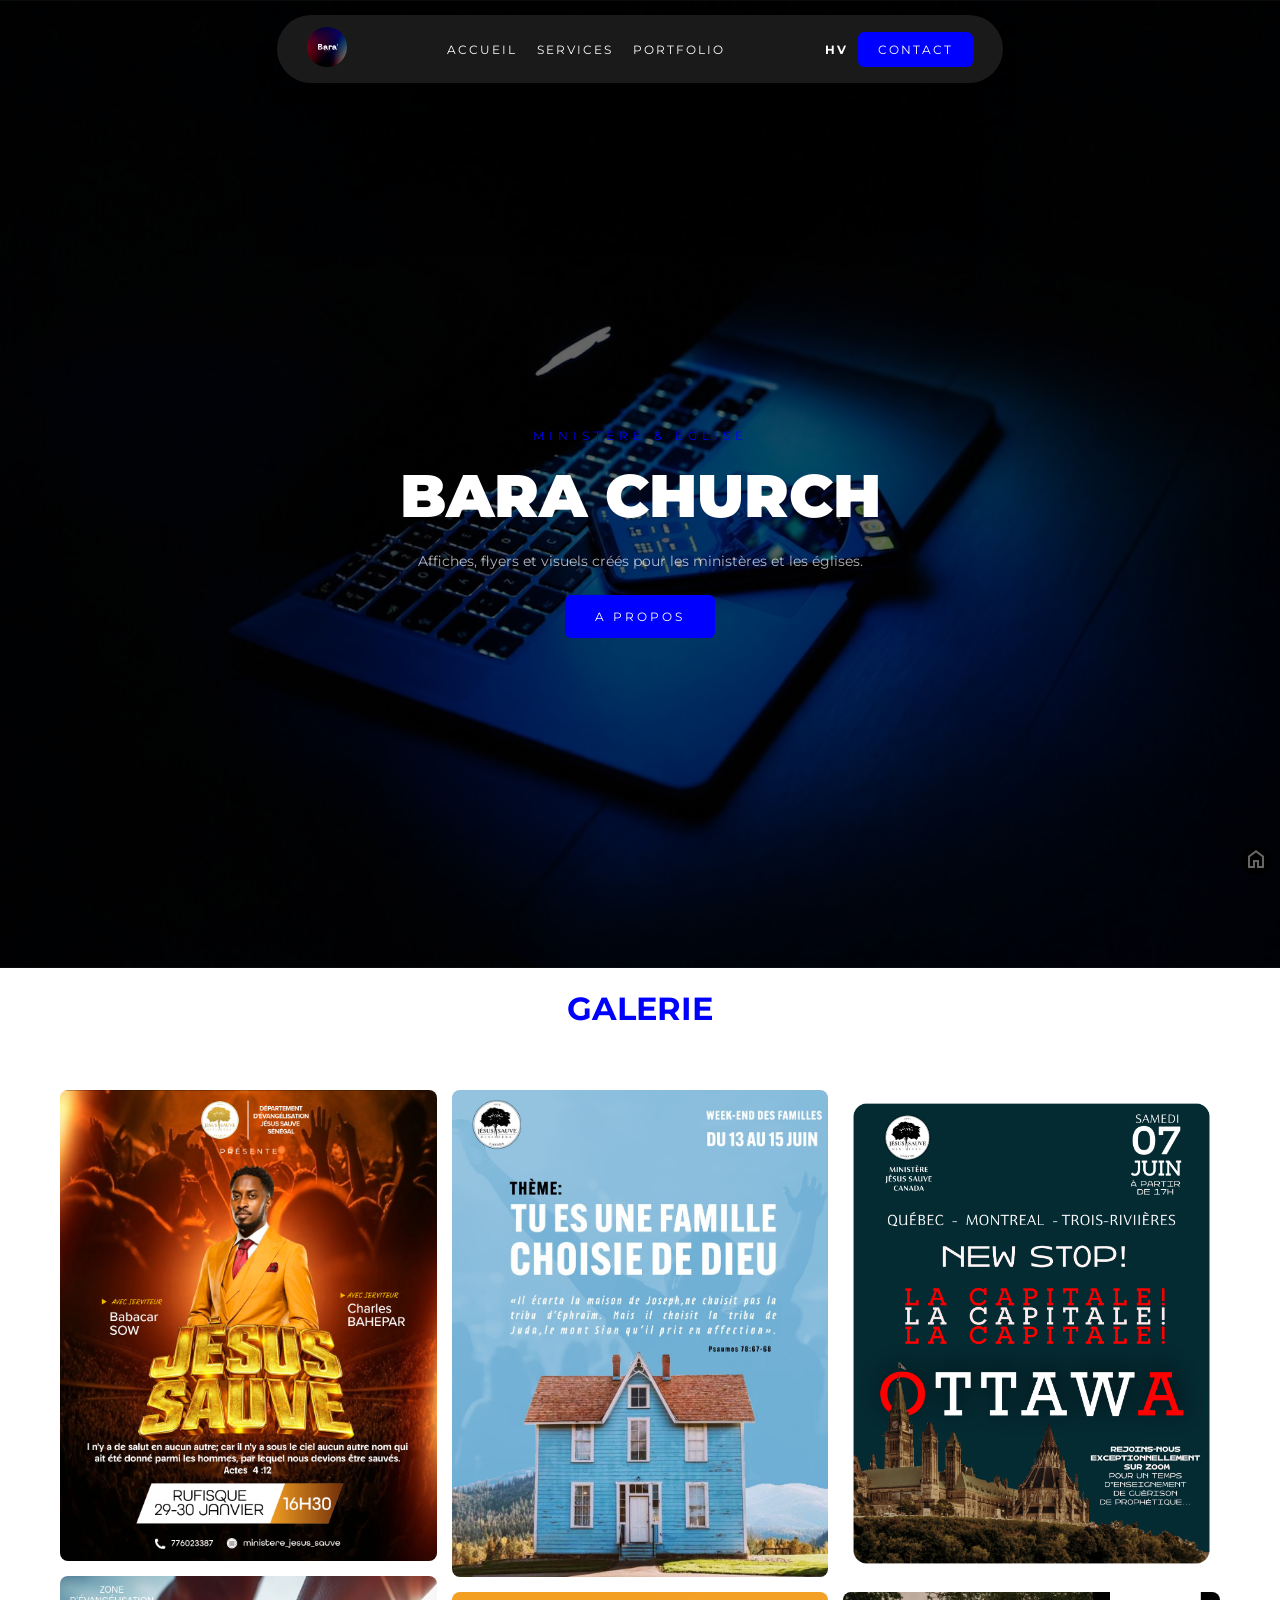
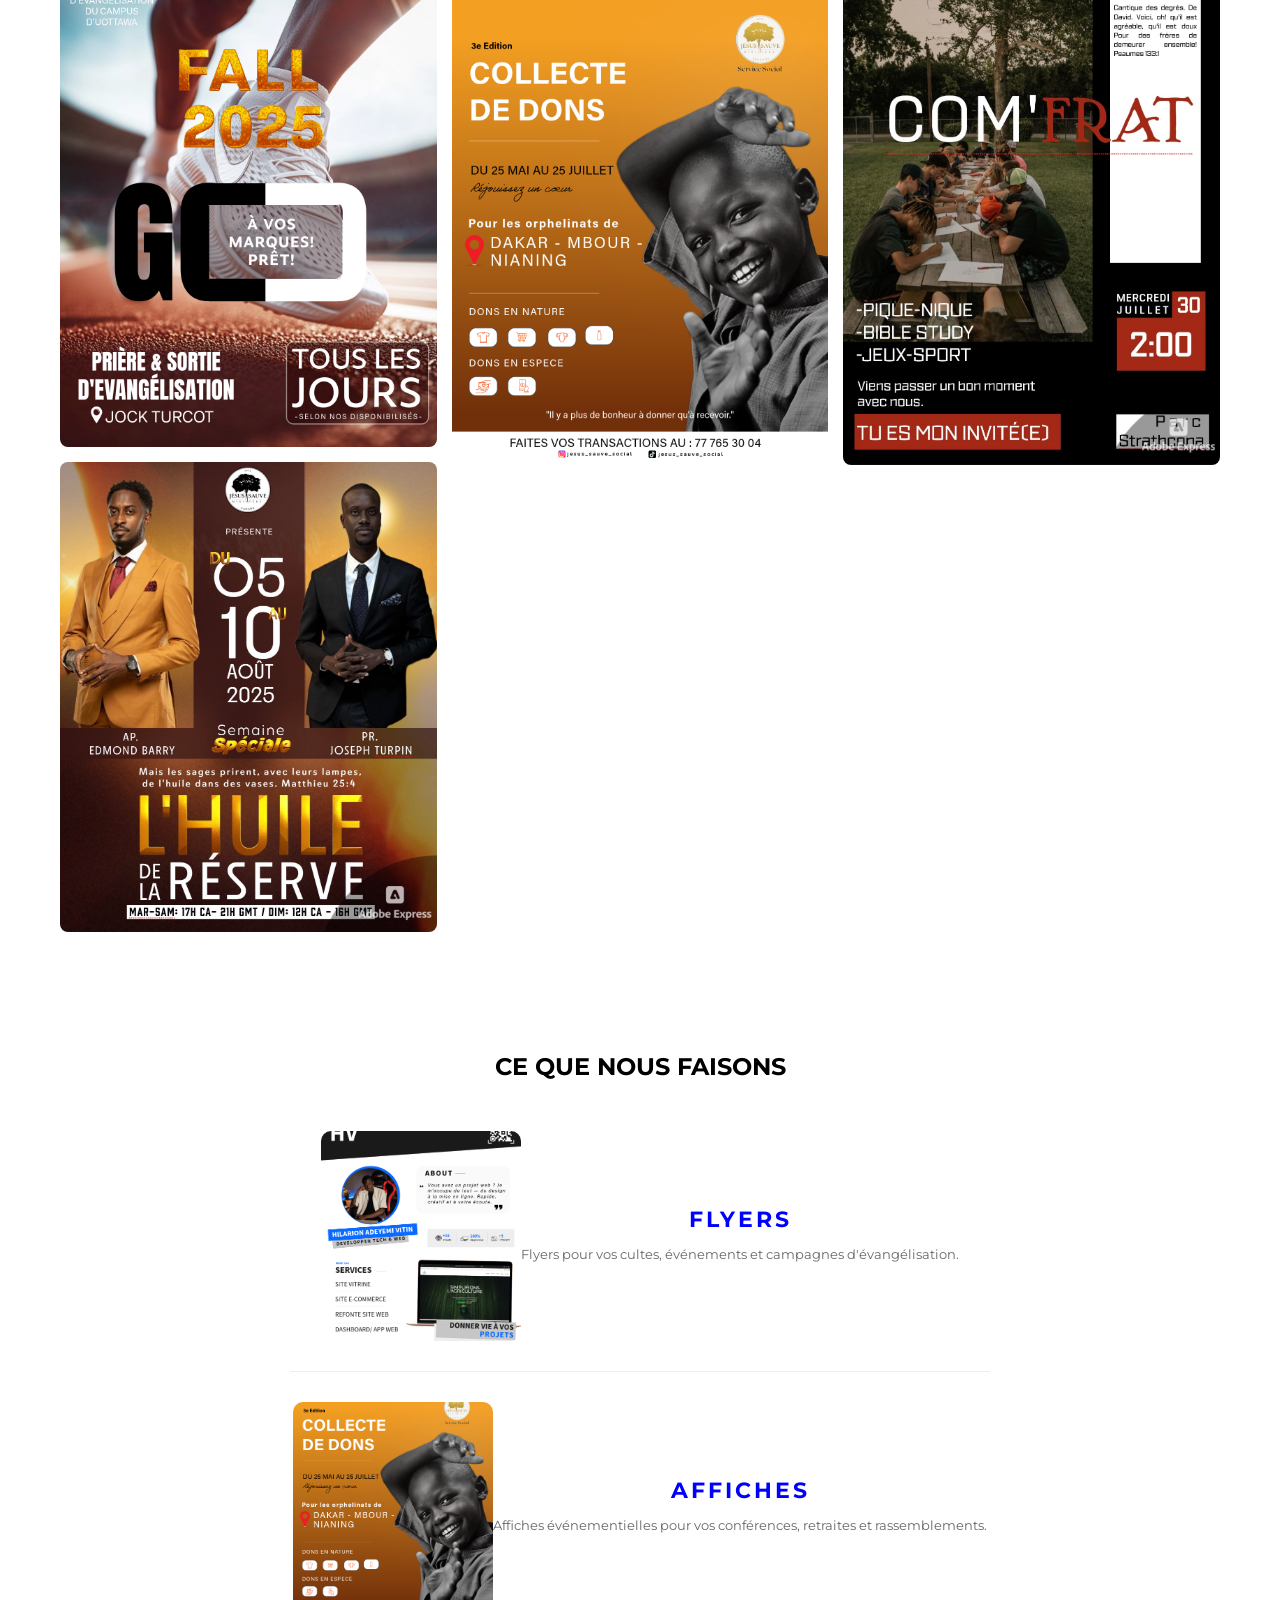
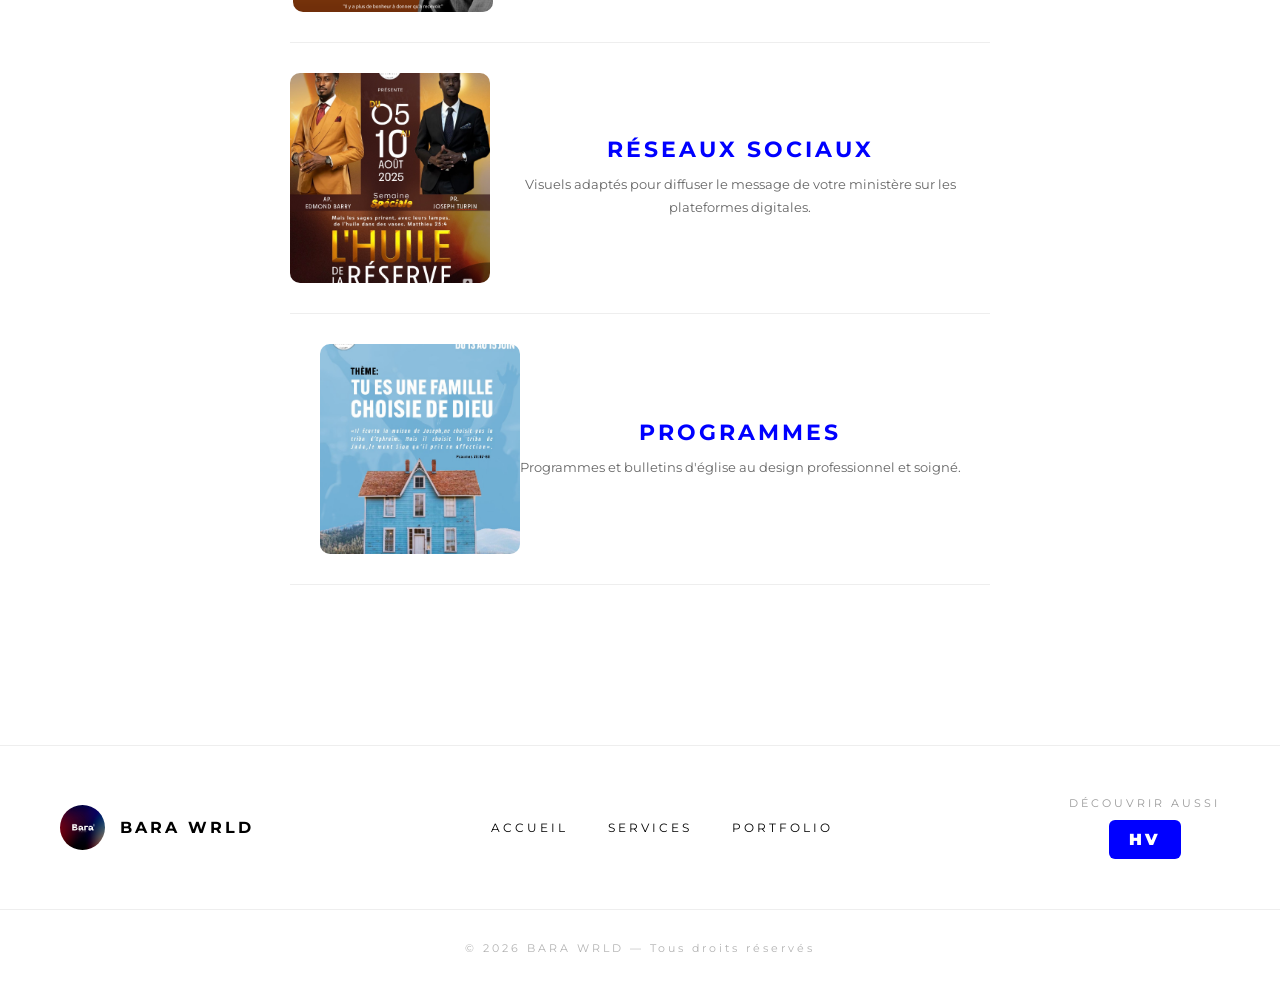
==== commit 695a76e0: "git pushghjhv" ====
--- a/church.html
+++ b/church.html
@@ -4,7 +4,7 @@
     <meta charset="UTF-8">
     <meta name="viewport" content="width=device-width, initial-scale=1.0">
     <title>Bara Church</title>
-    <link rel="stylesheet" href="style.css?v=3">
+    <link rel="stylesheet" href="style.css?v=4">
     <link rel="preconnect" href="https://fonts.googleapis.com">
     <link rel="preconnect" href="https://fonts.gstatic.com" crossorigin>
     <link href="https://fonts.googleapis.com/css2?family=Montserrat:ital,wght@0,100..900;1,100..900&display=swap" rel="stylesheet">
@@ -38,29 +38,6 @@
     </header>
 
     <main>
-        <div class="about">
-            <div class="about-left">
-                <h1>BARA CHURCH</h1>
-                <p class="text">
-                    Bara Church est dédié à la création de visuels pour les ministères et les églises. 
-                    Des designs qui portent un message fort, avec une esthétique soignée au service de la foi.
-                </p>
-                <a href="" class="hidden">CONTACT</a>
-            </div>
-            <div class="about-right">
-                <div class="mission">
-                    <h6><span></span> VISION</h6>
-                    <p>Mettre le design au service du message de l'Évangile, avec des visuels qui inspirent et touchent les cœurs.</p>
-                </div>
-                <div class="vision">
-                    <h6><span></span> STYLE</h6>
-                    <p>Puissant, épuré et spirituel — des créations qui reflètent la profondeur du message chrétien.</p>
-                </div>
-            </div>
-
-            <div class="view"><a href="" class="">CONTACT</a>
-            </div>
-        </div>
 
 
         <h1 style="text-align: center; color: blue;">GALERIE</h1>
--- a/style.css
+++ b/style.css
@@ -1,5 +1,3 @@
-
-
 header {
 
   color: black;
@@ -16,7 +14,7 @@
     content: '';
     position: absolute;
     inset: 0;
-    background-color: rgba(0,0,0,0.5);
+    background-color: rgba(0,0,0,0.6);
     z-index: 1;
 }
 
@@ -699,6 +697,80 @@
 
 
 
+/* ── PROJETS RÉCENTS — études de cas ── */
+
+.case-studies {
+    display: flex;
+    flex-direction: column;
+    gap: 70px;
+    max-width: 1000px;
+    margin: 0 auto;
+    padding: 40px 60px;
+}
+
+.case-header {
+    margin-bottom: 24px;
+}
+
+.case-tag {
+    color: blue;
+    font-size: 11px;
+    letter-spacing: 3px;
+    text-transform: uppercase;
+    margin: 0 0 8px 0;
+    font-weight: 700;
+}
+
+.case-header h3 {
+    font-size: 26px;
+    letter-spacing: 3px;
+    margin: 0 0 10px 0;
+}
+
+.case-header p:last-child {
+    font-size: 14px;
+    line-height: 1.8;
+    color: rgba(0, 0, 0, 0.6);
+    margin: 0;
+    max-width: 560px;
+}
+
+.case-photos {
+    display: grid;
+    grid-template-columns: repeat(3, 1fr);
+    grid-template-rows: repeat(2, 220px);
+    gap: 10px;
+}
+
+.case-photos img {
+    width: 100%;
+    height: 100%;
+    object-fit: cover;
+    border-radius: 12px;
+}
+
+.case-photos .ph-main {
+    grid-column: 1 / 3;
+    grid-row: 1 / 3;
+}
+
+@media (max-width: 768px) {
+    .case-studies {
+        padding: 20px;
+        gap: 50px;
+    }
+
+    .case-photos {
+        grid-template-columns: repeat(2, 1fr);
+        grid-template-rows: repeat(3, 160px);
+    }
+
+    .case-photos .ph-main {
+        grid-column: 1 / 3;
+        grid-row: 1 / 2;
+    }
+}
+
 .galerie {
     columns: 3;
     column-gap: 15px;
@@ -737,18 +809,19 @@
 .services {
     display: flex;
     flex-direction: column;
-    gap: 40px;
+    gap: 0;
     padding: 60px;
-    max-width: 900px;
+    max-width: 700px;
     margin: 0 auto;
 }
 
 .service-item {
     display: flex;
     align-items: center;
-    gap: 40px;
+    justify-content: center;
+    text-align: center;
     border-bottom: 1px solid #eee;
-    padding-bottom: 40px;
+    padding: 30px 0;
 }
 
 .service-item img {
@@ -792,7 +865,9 @@
 }
 
 
-.liste-services {
+/* ── SECTION SERVICES — grille bento ── */
+
+.services-bento {
     max-width: 900px;
     margin: 80px auto;
     padding: 40px 60px;
@@ -804,10 +879,9 @@
     #0033ff 100%
 );
     border-radius: 20px;
-   
-}
-
-.liste-services h1 {
+}
+
+.services-bento h1 {
     font-size: 38px;
     color: white;
     letter-spacing: 5px;
@@ -815,48 +889,120 @@
     text-align: center;
 }
 
-.liste-services ul {
-    list-style: none;
-    padding: 0;
-    margin: 0;
-    display: flex;
-   gap: 60px;
-   justify-content: center;
-   align-items: center;
-   text-align: center;
-}
-
-.liste-services ul li {
-    font-size: 22px;
+.bento-grid {
+    display: grid;
+    grid-template-columns: repeat(3, 1fr);
+    grid-template-rows: 190px 190px 130px;
+    grid-template-areas:
+        "identity identity logo"
+        "identity identity social"
+        "flyers   print       photo";
+    gap: 14px;
+}
+
+.bento-card {
+    position: relative;
+    border-radius: 12px;
+    overflow: hidden;
+    display: flex;
+    flex-direction: column;
+    justify-content: flex-end;
+    padding: 18px;
+}
+
+/* cartes avec image de fond */
+.bento-card.thumb {
+    background-size: cover;
+    background-position: center;
+    color: white;
+}
+.bento-card.thumb::before {
+    content: "";
+    position: absolute;
+    inset: 0;
+    background: linear-gradient(180deg, rgba(0,0,0,0.05) 30%, rgba(0,0,0,0.85) 100%);
+}
+.bento-card.thumb .tag,
+.bento-card.thumb h3 {
+    position: relative;
+    z-index: 1;
+}
+
+/* cartes texte seul */
+.bento-card.plain {
+    background: #1a1a1a;
+    color: white;
+}
+.bento-card.plain.accent {
+    background: #0033ff;
+}
+
+.bento-card .tag {
+    font-size: 10px;
+    letter-spacing: 2px;
+    text-transform: uppercase;
+    opacity: 0.65;
+    margin-bottom: 6px;
+}
+
+.bento-card h3 {
+    font-size: 18px;
     font-weight: 700;
-    letter-spacing: 3px;
+    letter-spacing: 2px;
     text-transform: uppercase;
-    padding: 20px 0;
-    border-bottom: 1px solid #eee;
-    cursor: default;
-    transition: color 0.3s;
-    color: white;
-}
-
-.liste-services ul li:hover {
-    color: blue;
-}
-
-
-
+    margin: 0;
+    line-height: 1.25;
+}
+
+.area-identity { grid-area: identity; }
+.area-logo     { grid-area: logo; }
+.area-social   { grid-area: social; }
+.area-flyers   { grid-area: flyers; }
+.area-print    { grid-area: print; }
+.area-photo    { grid-area: photo; }
 
 @media (max-width: 768px) {
-    .liste-services {
+    .services-bento {
         margin: 40px 15px;
         padding: 30px 20px;
         border-radius: 12px;
     }
 
-
-    .liste-services ul li {
-      
-        font-size: 12px;
-        letter-spacing: 2px;
-        padding: 15px 0;
+    .bento-grid {
+        grid-template-columns: repeat(2, 1fr);
+        grid-template-rows: repeat(6, 140px);
+        grid-template-areas:
+            "identity identity"
+            "identity identity"
+            "logo social"
+            "flyers print"
+            "photo photo"
+            "photo photo";
+    }
+
+    .bento-card h3 {
+        font-size: 15px;
+    }
+}
+
+
+@media (max-width: 768px) {
+    .services {
+        padding: 30px 20px;
+    }
+
+    .service-item {
+        flex-direction: column;
+        align-items: flex-start;
+        gap: 20px;
+    }
+
+    .service-item img {
+        width: 100%;
+        height: 200px;
+    }
+
+    .service-text h3 {
+        font-size: 18px;
     }
 }
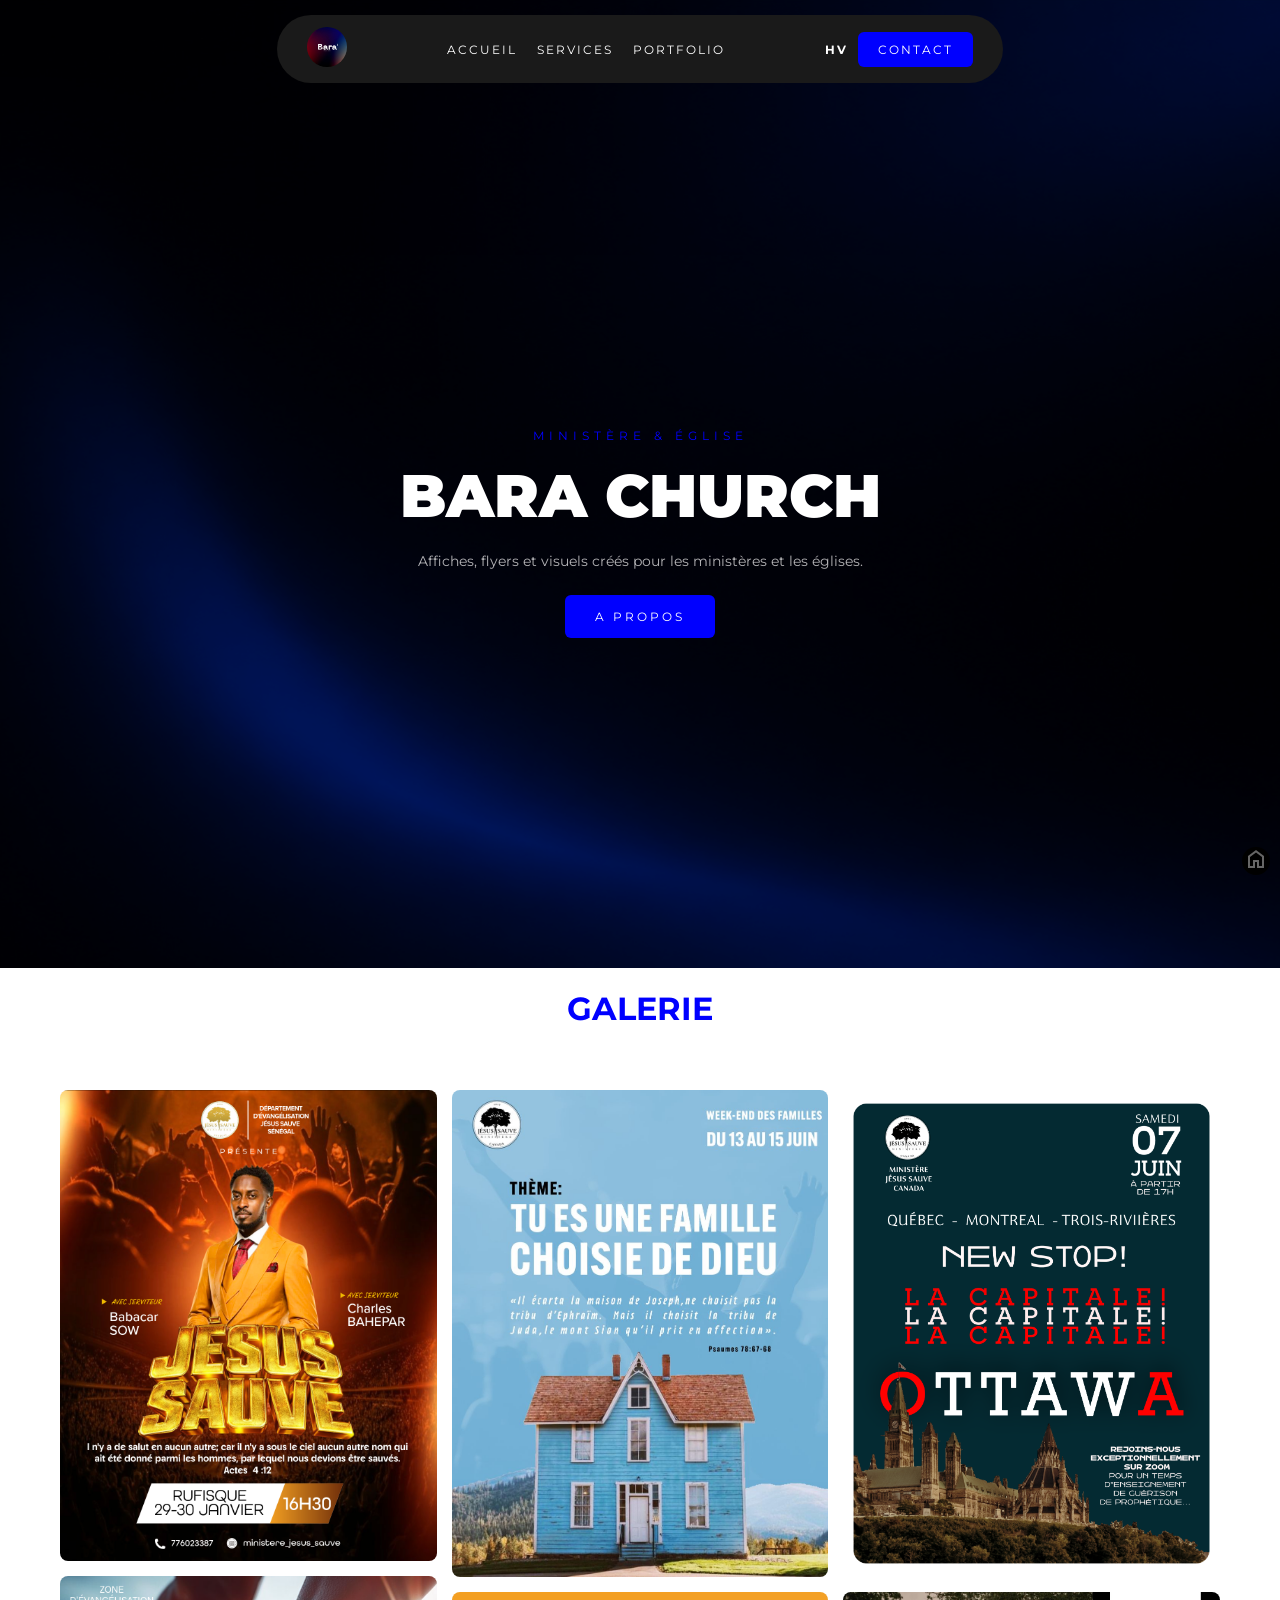
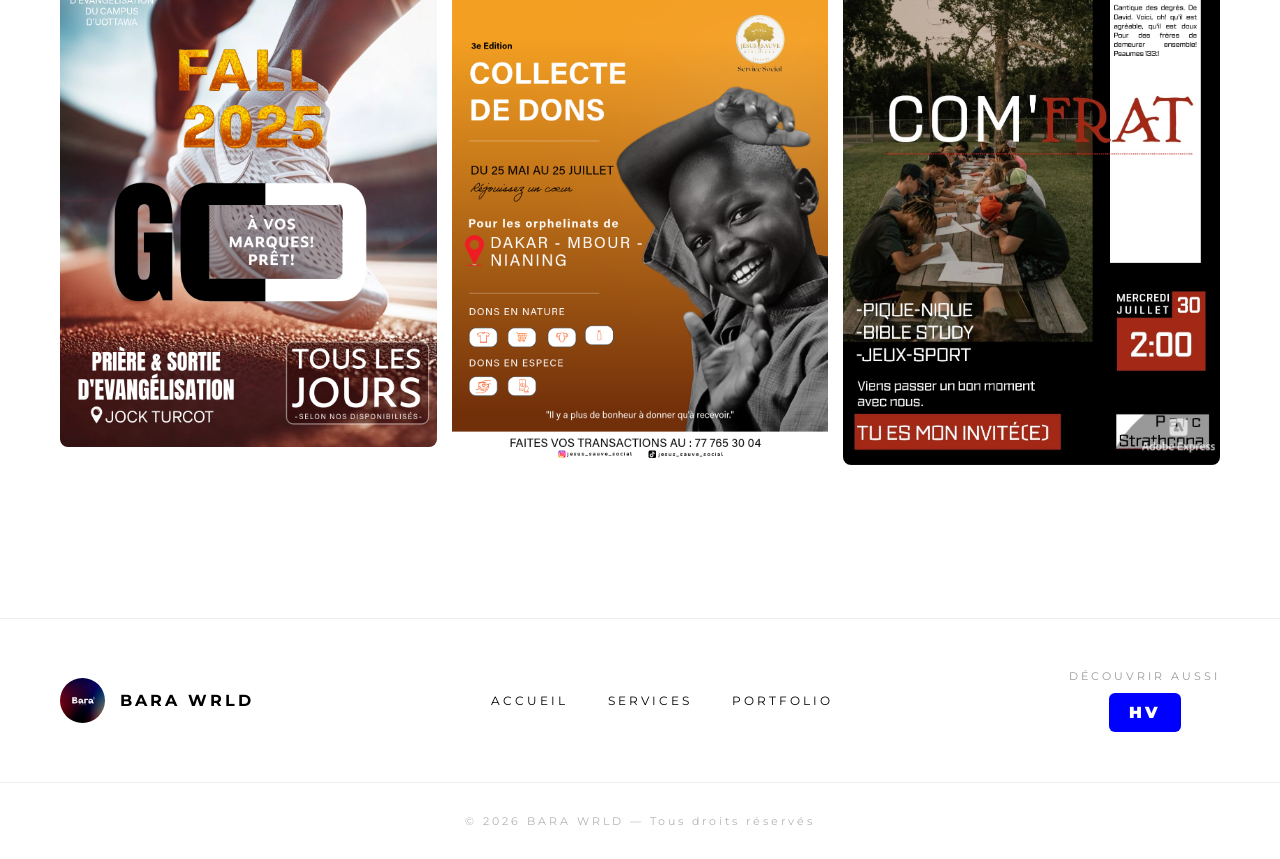
==== commit bde1b3b4: "dhdhhd" ====
--- a/church.html
+++ b/church.html
@@ -52,37 +52,6 @@
             <img src="images/IMG_4686.jpg" alt="">
         </div>
 
-        <section class="services">
-            <h1 style="text-align: center; color: black;">CE QUE NOUS FAISONS</h1>
-            <div class="service-item">
-                <img src="images/portfolio.PNG" alt="Flyers">
-                <div class="service-text">
-                    <h3>FLYERS</h3>
-                    <p>Flyers pour vos cultes, événements et campagnes d'évangélisation.</p>
-                </div>
-            </div>
-            <div class="service-item">
-                <img src="images/social.PNG" alt="Affiches">
-                <div class="service-text">
-                    <h3>AFFICHES</h3>
-                    <p>Affiches événementielles pour vos conférences, retraites et rassemblements.</p>
-                </div>
-            </div>
-            <div class="service-item">
-                <img src="images/huile.jpg" alt="Visuels réseaux sociaux">
-                <div class="service-text">
-                    <h3>RÉSEAUX SOCIAUX</h3>
-                    <p>Visuels adaptés pour diffuser le message de votre ministère sur les plateformes digitales.</p>
-                </div>
-            </div>
-            <div class="service-item">
-                <img src="images/famille.JPG" alt="Programme">
-                <div class="service-text">
-                    <h3>PROGRAMMES</h3>
-                    <p>Programmes et bulletins d'église au design professionnel et soigné.</p>
-                </div>
-            </div>
-        </section>
         <div class="retour">
             <a href="index.html"><svg xmlns="http://www.w3.org/2000/svg" height="24px" viewBox="0 -960 960 960" width="24px" fill="#FFFFFF"><path d="M240-200h120v-240h240v240h120v-360L480-740 240-560v360Zm-80 80v-480l320-240 320 240v480H520v-240h-80v240H160Zm320-350Z"/></svg></a>
         </div>
--- a/style.css
+++ b/style.css
@@ -1,1008 +1,975 @@
 header {
 
-  color: black;
-  position: relative;
-  background-image: url(Photoroom_20260611_084035.PNG);
-  background-position: center;
-  background-repeat: no-repeat;
-  background-size: cover;
-  margin: 0;
- 
-
-}
-header::before {
-    content: '';
-    position: absolute;
-    inset: 0;
-    background-color: rgba(0,0,0,0.6);
-    z-index: 1;
-}
-
-
-body {
-
-
-    font-family: "Montserrat", sans-serif;
+    color: black;
+    position: relative;
+    background-image: url(CFE2F29C-D59E-4B5D-8125-72B9C9D48AAE.PNG);
+    background-position: center;
+    background-repeat: no-repeat;
+    background-size: cover;
     margin: 0;
-  
-  }
-
-  .top {
-    display: flex;
-    justify-content: center;
-    align-items: center;
-    padding: 15px 30px;
-    position: relative;
-    z-index: 2;
-}
-
-.navi {
-    display: flex;
-    justify-content: center;
-    align-items: center;
-    gap: 20px;
-}
-
-.nav-links {
-    display: flex;
-    align-items: center;
-    gap: 100px;
-    background-color: #1a1a1a;
-    padding: 12px 30px;
-    border-radius: 50px;
-    justify-content: space-around;
-}
-
-.logo img {
-    height: 40px;
-    border-radius: 100%;
-}
-
-.nav-links a {
-    text-decoration: none;
-    color: white;
-    font-size: 12px;
-    letter-spacing: 2px;
-}
-
-.nav-links a:hover {
-    color: blue;
-}
-
-.nav-actions {
-    display: flex;
-    gap: 10px;
-    align-items: center;
-}
-
-.nav-hv {
-    text-decoration: none;
-    color: black;
-    font-size: 13px;
-    font-weight: 700;
-    letter-spacing: 2px;
-}
-
-.nav-contact {
-    text-decoration: none;
-    padding: 10px 20px;
-    background-color: blue;
-    color: white;
-    font-size: 12px;
-    letter-spacing: 2px;
-    border-radius: 6px;
-}
-
-
-.top1 {
-    display: flex;
-    flex-direction: column;
-    align-items: center;
-    text-align: center;
-    padding: 30px;
-    min-height: 90vh;
-    justify-content: center;
-    z-index: 2;
-    position: relative;
-}
-
-.hero-left {
-    display: flex;
-    flex-direction: column;
-    align-items: center;
-    gap: 20px;
-    max-width: 600px;
-}
-
-
-.hero-tag {
+   
+  
+  }
+  header::before {
+      content: '';
+      position: absolute;
+      inset: 0;
+      background-color: rgba(0,0,0,0.6);
+      z-index: 1;
+  }
+  
+  
+  body {
+  
+  
+      font-family: "Montserrat", sans-serif;
+      margin: 0;
+    
+    }
+  
+    .top {
+      display: flex;
+      justify-content: center;
+      align-items: center;
+      padding: 15px 30px;
+      position: relative;
+      z-index: 2;
+  }
+  
+  .navi {
+      display: flex;
+      justify-content: center;
+      align-items: center;
+      gap: 20px;
+  }
+  
+  .nav-links {
+      display: flex;
+      align-items: center;
+      gap: 100px;
+      background-color: #1a1a1a;
+      padding: 12px 30px;
+      border-radius: 50px;
+      justify-content: space-around;
+  }
+  
+  .logo img {
+      height: 40px;
+      border-radius: 100%;
+  }
+  
+  .nav-links a {
+      text-decoration: none;
+      color: white;
+      font-size: 12px;
+      letter-spacing: 2px;
+  }
+  
+  .nav-links a:hover {
+      color: blue;
+  }
+  
+  .nav-actions {
+      display: flex;
+      gap: 10px;
+      align-items: center;
+  }
+  
+  .nav-hv {
+      text-decoration: none;
+      color: black;
+      font-size: 13px;
+      font-weight: 700;
+      letter-spacing: 2px;
+  }
+  
+  .nav-contact {
+      text-decoration: none;
+      padding: 10px 20px;
+      background-color: blue;
+      color: white;
+      font-size: 12px;
+      letter-spacing: 2px;
+      border-radius: 6px;
+  }
+  
+  
+  .top1 {
+      display: flex;
+      flex-direction: column;
+      align-items: center;
+      text-align: center;
+      padding: 30px;
+      min-height: 90vh;
+      justify-content: center;
+      z-index: 2;
+      position: relative;
+  }
+  
+  .hero-left {
+      display: flex;
+      flex-direction: column;
+      align-items: center;
+      gap: 20px;
+      max-width: 600px;
+  }
+  
+  
+  .hero-tag {
+      color: blue;
+      font-size: 12px;
+      letter-spacing: 5px;
+      margin: 0;
+  }
+  
+  .hero-left h1 {
+      font-size: 60px;
+      font-weight: 900;
+      margin: 0;
+      line-height: 1.1;
+      color: white;
+  }
+  
+  .hero-left h1 span {
+      color: blue;
+  }
+  
+  .hero-desc {
+      color: rgba(255,255,255,0.7);
+      font-size: 14px;
+      line-height: 1.8;
+      margin: 0;
+  }
+  
+  .hero-btn {
+      text-decoration: none;
+      padding: 14px 30px;
+      background-color: blue;
+      color: white;
+      font-size: 12px;
+      letter-spacing: 3px;
+      border-radius: 6px;
+      width: fit-content;
+  }
+  
+  
+  
+  .voir-plus {
+      text-decoration: none;
+      color: blue;
+      font-size: 12px;
+      letter-spacing: 3px;
+  }
+  
+  .working-wrapper {
+      overflow: hidden;
+      width: 100%;
+      padding: 20px 0;
+      border-top: 1px solid #eee;
+      border-bottom: 1px solid #eee;
+  }
+  
+  .working {
+      display: flex;
+      gap: 60px;
+      animation: scroll-working 10s linear infinite;
+      width: max-content;
+  }
+  
+  .working h3 {
+      color: #1a1a1a;
+      font-size: 11px;
+      letter-spacing: 3px;
+      white-space: nowrap;
+      margin: 0;
+  }
+  
+  @keyframes scroll-working {
+      0% { transform: translateX(0); }
+      100% { transform: translateX(-50%); }
+  }
+  
+  .about-tag {
     color: blue;
     font-size: 12px;
     letter-spacing: 5px;
     margin: 0;
 }
-
-.hero-left h1 {
-    font-size: 60px;
-    font-weight: 900;
-    margin: 0;
-    line-height: 1.1;
-    color: white;
-}
-
-.hero-left h1 span {
-    color: blue;
-}
-
-.hero-desc {
-    color: rgba(255,255,255,0.7);
-    font-size: 14px;
-    line-height: 1.8;
-    margin: 0;
-}
-
-.hero-btn {
-    text-decoration: none;
-    padding: 14px 30px;
-    background-color: blue;
-    color: white;
-    font-size: 12px;
-    letter-spacing: 3px;
-    border-radius: 6px;
-    width: fit-content;
-}
-
-
-
-.voir-plus {
-    text-decoration: none;
-    color: blue;
-    font-size: 12px;
-    letter-spacing: 3px;
-}
-
-.working-wrapper {
-    overflow: hidden;
-    width: 100%;
-    padding: 20px 0;
-    border-top: 1px solid #eee;
-    border-bottom: 1px solid #eee;
-}
-
-.working {
-    display: flex;
-    gap: 60px;
-    animation: scroll-working 10s linear infinite;
-    width: max-content;
-}
-
-.working h3 {
-    color: #1a1a1a;
-    font-size: 11px;
-    letter-spacing: 3px;
-    white-space: nowrap;
-    margin: 0;
-}
-
-@keyframes scroll-working {
-    0% { transform: translateX(0); }
-    100% { transform: translateX(-50%); }
-}
-
 .about {
-    display: flex;
-    gap: 0;
-    max-width: 900px;
-    margin: 80px auto;
-    border-radius: 16px;
-    overflow: hidden;
-    text-align: justify;
-}
-
-/* ── Colonne gauche ── */
-.about-left {
-    flex: 1;
-    padding: 50px 40px;
+    max-width: 700px;
+    margin: 100px auto;
+    text-align: center;
     display: flex;
     flex-direction: column;
+    align-items: center;
     gap: 20px;
+    padding: 0 30px;
 }
-
-.about-left h1 {
+ 
+.about h1 {
     font-size: 45px;
     letter-spacing: 5px;
     color: blue;
     margin: 0;
 }
-
-.about-left .text {
-    font-size: 14px;
-    line-height: 1.8;
+ 
+.about .text {
+    font-size: 15px;
+    line-height: 1.9;
     color: rgba(0, 0, 0, 0.6);
+    max-width: 560px;
 }
-
-.about-left a {
+ 
+.about-cta {
     text-decoration: none;
     color: white;
     background-color: blue;
     font-size: 12px;
     letter-spacing: 3px;
-    padding: 12px 24px;
+    padding: 14px 30px;
     border-radius: 6px;
     width: fit-content;
-}
-
-/* ── Colonne droite ── */
-.about-right {
-    flex: 1;
-    padding: 50px 40px;
-    display: flex;
-    flex-direction: column;
-    gap: 30px;
-}
-
-.mission, .vision {
-    display: flex;
-    flex-direction: column;
-    gap: 10px;
-}
-
-.mission h6, .vision h6 {
-    font-size: 12px;
-    letter-spacing: 3px;
-    color: blue;
-    margin: 0;
-    display: flex;
-    align-items: center;
-    gap: 8px;
-    border-bottom: 1px solid #eee;
-    padding-bottom: 8px;
-}
-
-/* Point décoratif sur les titres */
-.mission h6 span, .vision h6 span {
-    width: 8px;
-    height: 8px;
-    background-color: blue;
-    border-radius: 50%;
-    display: inline-block;
-    flex-shrink: 0;
-}
-
-.mission p, .vision p {
-    font-size: 13px;
-    line-height: 1.9;
-    color: rgba(0, 0, 0, 0.6);
-    margin: 0;
-}
-.projets {
-    display: flex;
-    justify-content: center;
-    align-self: center;
-    flex-direction: column;
-    padding: 30px;
-    text-align: center;
-}
-
-.projets h1 {
-    font-size: 50px;
-color: blue;
-}
-
-.projets h4 {
- font-weight: 500;
-margin-top: 0px;
-margin-bottom: 60px;
-text-transform: uppercase;
-}
-
-/* ── Conteneur principal ── */
-.sections-bara {
-    display: flex;
-    gap: 20px;
-    padding: 0 60px;
-}
-
-/* ── Style commun aux 3 cartes ── */
-.bara-item {
-    flex: 1;
-    height: 400px;
-    display: flex;
-    justify-content: space-between;
-    align-items: center;
-    padding: 40px 60px;
-    border-bottom: 1px solid #eee;
-    cursor: pointer;
-    transition: background-color 0.3s;
-    margin-bottom: 40px;
-    width: 80%;
-    position: relative;
-    background-size: cover;
-    background-position: center;
-    border-radius: 12px; /* ou la valeur que tu veux */
-    overflow: hidden; /* ← ça force le ::before et l'image à respecter les coins arrondis */
-
-}
-
-/* Overlay sombre */
-.bara-item::before {
-    content: '';
-    position: absolute;
-    inset: 0;
-   
-}
-
-.bara-item:hover {
-    background-color: #f5f5f5;
-}
-
-/* ── Images de fond spécifiques ── */
-.bara      { background-image: url('images/IMG_2752.jpg'); }
-.barachurch { background-image: url('images/f4ebdd49-1372-4c8f-9773-3c4ffc8bb5b9.jpg'); }
-.baradesign { background-image: url('images/IMG_4699.JPG'); }
-
-.info {
-    position: absolute;
-    bottom: 15px;
-    left: 15px;
-    right: 15px;
-    z-index: 2;
-    display: flex;
-    flex-direction: row; /* ← vérifie que c'est row et pas column */
-    justify-content: space-between;
-    align-items: center;
-    padding: 12px 15px;
-    border-radius: 8px;
-    gap: 70px;
-    background-color: white;
-}
-
-.info h4 {
-    font-size: 24px;
-    font-weight: 900;
-    margin: 0;
-    letter-spacing: 3px;
-    color: blue;
-}
-
-.info p {
-    font-size: 10px;
-    letter-spacing: 3px;
-    color: #1a1a1a; /* ← était rgba(255,255,255,0.7) */
-    margin: 0;
-}
-
-.info span {
-    font-size: 27px;
-    color: blue;
-    background-color: white;
-    border-radius: 50%;
-    width: 40px;
-    height: 40px;
-    display: flex;
-    align-items: center;
-    justify-content: center;
-    flex-shrink: 0;
-}
-
-.bara-item img {
-    position: absolute;
-    top: 15px;
-    right: 15px;
-    z-index: 2;
-
-    height: 100px; /* ajuste selon la taille de ton logo */
-}
-
-
-
-
-
-
-
-
-
-
-
-
-
-
-
-
-
-
-
-
-
-
-.titre {
-    text-align: center;
-    font-size: 35px;
-    color: blue;
-}
-
-.contact-intro {
-    color: rgba(0,0,0,0.5);
-    font-size: 14px;
-    letter-spacing: 2px;
     margin-top: 10px;
 }
-
-.contact-content {
-    display: grid;
-    grid-template-columns: 1fr 1fr;
-    gap: 20px;
-    padding: 40px 100px;
-    max-width: 800px;
-    margin: 0 auto;
-}
-
-.contact-link {
-    display: flex;
-    align-items: center;
-    gap: 20px;
-    text-decoration: none;
-    color: black;
-    font-size: 20px;
-    letter-spacing: 3px;
-    border: 1px solid #eee;
-    padding: 20px;
-    border-radius: 10px;
-    transition: all 0.3s;
-}
-
-.contact-link:hover {
-    border-color: blue;
-    color: blue;
-}
-
-.contact-link i {
-    color: blue;
-    font-size: 28px;
-}
-footer {
-    border-top: 1px solid #eee;
-    margin-top: 100px;
-}
-
-.footer-top {
-    display: flex;
-    justify-content: space-between;
-    align-items: center;
-    padding: 50px 60px;
-}
-
-.footer-brand {
-    display: flex;
-    align-items: center;
-    gap: 15px;
-}
-
-.footer-brand img {
-    height: 45px;
-    border-radius: 100%;
-}
-
-.footer-brand h3 {
-    font-size: 16px;
-    letter-spacing: 3px;
-    margin: 0;
-}
-
-.footer-nav {
-    display: flex;
-    gap: 40px;
-}
-
-.footer-nav a {
-    text-decoration: none;
-    color: black;
-    font-size: 12px;
-    letter-spacing: 3px;
-    transition: color 0.3s;
-}
-
-.footer-nav a:hover {
-    color: blue;
-}
-
-.footer-hv {
-    display: flex;
-    flex-direction: column;
-    align-items: center;
-    gap: 10px;
-}
-
-.footer-hv p {
-    color: rgba(0,0,0,0.4);
-    font-size: 11px;
-    letter-spacing: 3px;
-    margin: 0;
-}
-
-.footer-hv-link {
-    text-decoration: none;
-    background-color: blue;
-    color: white;
-    padding: 10px 20px;
-    border-radius: 6px;
-    font-size: 16px;
-    font-weight: 900;
-    letter-spacing: 3px;
-}
-
-.footer-copy {
-    text-align: center;
-    padding: 20px;
-    color: rgba(0,0,0,0.3);
-    font-size: 11px;
-    letter-spacing: 3px;
-    border-top: 1px solid #eee;
-}
-
-.view a{
-  
-    text-decoration: none;
-    color: white;
-    background-color: blue;
-    font-size: 12px;
-    letter-spacing: 3px;
-    padding: 12px 24px;
-    border-radius: 6px;
-    width: fit-content;
-
-}
-
-.view {
-    display: none;
-    margin-bottom: 70px;
-}
-
-
-
-
-@media (max-width: 768px) {
-
-    .hidden {
-        display: none;
+  .projets {
+      display: flex;
+      justify-content: center;
+      align-self: center;
+      flex-direction: column;
+      padding: 30px;
+      text-align: center;
+  }
+  
+  .projets h1 {
+      font-size: 50px;
+  color: blue;
+  }
+  
+  .projets h4 {
+   font-weight: 500;
+  margin-top: 0px;
+  margin-bottom: 60px;
+  text-transform: uppercase;
+  }
+  
+  /* ── Conteneur principal ── */
+  .sections-bara {
+      display: flex;
+      gap: 20px;
+      padding: 0 60px;
+  }
+  
+  /* ── Style commun aux 3 cartes ── */
+  .bara-item {
+      flex: 1;
+      height: 400px;
+      display: flex;
+      justify-content: space-between;
+      align-items: center;
+      padding: 40px 60px;
+      border-bottom: 1px solid #eee;
+      cursor: pointer;
+      transition: background-color 0.3s;
+      margin-bottom: 40px;
+      width: 80%;
+      position: relative;
+      background-size: cover;
+      background-position: center;
+      border-radius: 12px; /* ou la valeur que tu veux */
+      overflow: hidden; /* ← ça force le ::before et l'image à respecter les coins arrondis */
+  
+  }
+  
+  /* Overlay sombre */
+  .bara-item::before {
+      content: '';
+      position: absolute;
+      inset: 0;
+     
+  }
+  
+  .bara-item:hover {
+      background-color: #f5f5f5;
+  }
+  
+  /* ── Images de fond spécifiques ── */
+  .bara      { background-image: url('images/IMG_2752.jpg'); }
+  .barachurch { background-image: url('images/f4ebdd49-1372-4c8f-9773-3c4ffc8bb5b9.jpg'); }
+  .baradesign { background-image: url('images/IMG_4699.JPG'); }
+  
+  .info {
+      position: absolute;
+      bottom: 15px;
+      left: 15px;
+      right: 15px;
+      z-index: 2;
+      display: flex;
+      flex-direction: row; /* ← vérifie que c'est row et pas column */
+      justify-content: space-between;
+      align-items: center;
+      padding: 12px 15px;
+      border-radius: 8px;
+      gap: 70px;
+      background-color: white;
+  }
+  
+  .info h4 {
+      font-size: 24px;
+      font-weight: 900;
+      margin: 0;
+      letter-spacing: 3px;
+      color: blue;
+  }
+  
+  .info p {
+      font-size: 10px;
+      letter-spacing: 3px;
+      color: #1a1a1a; /* ← était rgba(255,255,255,0.7) */
+      margin: 0;
+  }
+  
+  .info span {
+      font-size: 27px;
+      color: blue;
+      background-color: white;
+      border-radius: 50%;
+      width: 40px;
+      height: 40px;
+      display: flex;
+      align-items: center;
+      justify-content: center;
+      flex-shrink: 0;
+  }
+  
+  .bara-item img {
+      position: absolute;
+      top: 15px;
+      right: 15px;
+      z-index: 2;
+  
+      height: 100px; /* ajuste selon la taille de ton logo */
+  }
+  
+  
+  
+  
+  
+  
+  
+  
+  
+  
+  
+  
+  
+  
+  
+  
+  
+  
+  
+  
+  
+  
+  .titre {
+      text-align: center;
+      font-size: 35px;
+      color: blue;
+  }
+  
+  .contact-intro {
+      color: rgba(0,0,0,0.5);
+      font-size: 14px;
+      letter-spacing: 2px;
+      margin-top: 10px;
+  }
+  
+  .contact-content {
+      display: grid;
+      grid-template-columns: 1fr 1fr;
+      gap: 20px;
+      padding: 40px 100px;
+      max-width: 800px;
+      margin: 0 auto;
+  }
+  
+  .contact-link {
+      display: flex;
+      align-items: center;
+      gap: 20px;
+      text-decoration: none;
+      color: black;
+      font-size: 20px;
+      letter-spacing: 3px;
+      border: 1px solid #eee;
+      padding: 20px;
+      border-radius: 10px;
+      transition: all 0.3s;
+  }
+  
+  .contact-link:hover {
+      border-color: blue;
+      color: blue;
+  }
+  
+  .contact-link i {
+      color: blue;
+      font-size: 28px;
+  }
+  footer {
+      border-top: 1px solid #eee;
+      margin-top: 100px;
+  }
+  
+  .footer-top {
+      display: flex;
+      justify-content: space-between;
+      align-items: center;
+      padding: 50px 60px;
+  }
+  
+  .footer-brand {
+      display: flex;
+      align-items: center;
+      gap: 15px;
+  }
+  
+  .footer-brand img {
+      height: 45px;
+      border-radius: 100%;
+  }
+  
+  .footer-brand h3 {
+      font-size: 16px;
+      letter-spacing: 3px;
+      margin: 0;
+  }
+  
+  .footer-nav {
+      display: flex;
+      gap: 40px;
+  }
+  
+  .footer-nav a {
+      text-decoration: none;
+      color: black;
+      font-size: 12px;
+      letter-spacing: 3px;
+      transition: color 0.3s;
+  }
+  
+  .footer-nav a:hover {
+      color: blue;
+  }
+  
+  .footer-hv {
+      display: flex;
+      flex-direction: column;
+      align-items: center;
+      gap: 10px;
+  }
+  
+  .footer-hv p {
+      color: rgba(0,0,0,0.4);
+      font-size: 11px;
+      letter-spacing: 3px;
+      margin: 0;
+  }
+  
+  .footer-hv-link {
+      text-decoration: none;
+      background-color: blue;
+      color: white;
+      padding: 10px 20px;
+      border-radius: 6px;
+      font-size: 16px;
+      font-weight: 900;
+      letter-spacing: 3px;
+  }
+  
+  .footer-copy {
+      text-align: center;
+      padding: 20px;
+      color: rgba(0,0,0,0.3);
+      font-size: 11px;
+      letter-spacing: 3px;
+      border-top: 1px solid #eee;
+  }
+  
+  .view a{
+    
+      text-decoration: none;
+      color: white;
+      background-color: blue;
+      font-size: 12px;
+      letter-spacing: 3px;
+      padding: 12px 24px;
+      border-radius: 6px;
+      width: fit-content;
+  
+  }
+  
+  .view {
+      display: none;
+      margin-bottom: 70px;
+  }
+  
+  
+  
+  
+  @media (max-width: 768px) {
+  
+      .hidden {
+          display: none;
+      }
+  
+      .view {
+         display: block;
+      }
+  
+      /* ── Nav ── */
+    .navi {
+      display: none;
     }
-
-    .view {
-       display: block;
-    }
-
-    /* ── Nav ── */
-  .navi {
-    display: none;
-  }
-
-    .top {
-        justify-content: space-between;
-        padding: 15px 20px;
-    }
-
-    /* ── Hero ── */
-    .hero-left h1 {
-        font-size: 36px;
-    }
-
-    /* ── About ── */
-    .about {
-        flex-direction: column;
-        margin: 40px 20px;
-        text-align: center;
-    }
-
-    .about-left, .about-right {
-        padding: 30px 20px;
-    }
-
-    /* ── Cartes projets ── */
-    .sections-bara {
-        flex-direction: column;
-        padding: 0 20px;
-    }
-
-    .bara-item {
+  
+      .top {
+          justify-content: space-between;
+          padding: 15px 20px;
+      }
+  
+      /* ── Hero ── */
+      .hero-left h1 {
+          font-size: 36px;
+      }
+  
+      /* ── About ── */
+      .about {
+          flex-direction: column;
+          margin: 40px 20px;
+          text-align: center;
+      }
+  
+      .about-left, .about-right {
+          padding: 30px 20px;
+      }
+  
+      /* ── Cartes projets ── */
+      .sections-bara {
+          flex-direction: column;
+          padding: 0 20px;
+      }
+  
+      .bara-item {
+         
+          height: 800px;
+      }
+  
+      .info h4 {
+          font-size: 18px;
+      }
+  
+      /* ── Contact ── */
+      .contact-content {
+          grid-template-columns: 1fr;
+          padding: 20px;
+      }
+  
+      /* ── Footer ── */
+      .footer-top {
+          flex-direction: column;
+          gap: 30px;
+          padding: 30px 20px;
+          text-align: center;
+      }
+  
+      .footer-nav {
+          flex-wrap: wrap;
+          justify-content: center;
+          gap: 20px;
+      }
+  
+      .mission h6, .vision h6 {
+      text-align: center;
+      }
+      
+      /* Point décoratif sur les titres */
+      .mission h6 span, .vision h6 span {
+       text-align: center;
+      }
+  }
+  @media (max-width: 768px) {
+      .bara-item {
+          width: 100%;
+          min-height: 370px; /* ← min-height au lieu de height */
+          height: auto;
+          padding: 20px;
+      }
+  
+  
+  
+  }
+  @media (max-width: 768px) {
+      .nav-links {
+          position: absolute;
+      
+        top: 10px;
+        left: 10px;
+        right: 10px;
+          border-radius: 12px;
+          justify-content: space-between;
        
-        height: 800px;
-    }
-
-    .info h4 {
-        font-size: 18px;
-    }
-
-    /* ── Contact ── */
-    .contact-content {
-        grid-template-columns: 1fr;
-        padding: 20px;
-    }
-
-    /* ── Footer ── */
-    .footer-top {
-        flex-direction: column;
-        gap: 30px;
-        padding: 30px 20px;
-        text-align: center;
-    }
-
-    .footer-nav {
-        flex-wrap: wrap;
-        justify-content: center;
-        gap: 20px;
-    }
-
-    .mission h6, .vision h6 {
-    text-align: center;
-    }
-    
-    /* Point décoratif sur les titres */
-    .mission h6 span, .vision h6 span {
-     text-align: center;
-    }
-}
-@media (max-width: 768px) {
-    .bara-item {
-        width: 100%;
-        min-height: 370px; /* ← min-height au lieu de height */
-        height: auto;
-        padding: 20px;
-    }
-
-
-
-}
-@media (max-width: 768px) {
-    .nav-links {
-        position: absolute;
-    
-      top: 10px;
-      left: 10px;
+      }
+  
+      .mission , 
+      .vision {
+          align-items: center;
+      }
+  
+      .projets h1 {
+          font-size: 38px; /* était 50px */
+      }
+      
+      .titre h1 {
+          font-size: 38px; /* était 35px, ajuste selon ton goût */
+      }
+  }
+  
+  @media (max-width: 768px) {
+      .sections-bara {
+          flex-direction: column;
+          padding: 0 15px;
+          box-sizing: border-box;
+          width: 100%;
+      }
+  
+      .bara-item {
+          width: 100% !important;
+          box-sizing: border-box;
+      }
+  }
+  
+  
+  
+  
+  
+  
+  /* ── PROJETS RÉCENTS — études de cas ── */
+  
+  .case-studies {
+      display: flex;
+      flex-direction: column;
+      gap: 70px;
+      max-width: 1000px;
+      margin: 0 auto;
+      padding: 40px 60px;
+  }
+  
+  .case-header {
+      margin-bottom: 24px;
+  }
+  
+  .case-tag {
+      color: blue;
+      font-size: 11px;
+      letter-spacing: 3px;
+      text-transform: uppercase;
+      margin: 0 0 8px 0;
+      font-weight: 700;
+  }
+  
+  .case-header h3 {
+      font-size: 26px;
+      letter-spacing: 3px;
+      margin: 0 0 10px 0;
+  }
+  
+  .case-header p:last-child {
+      font-size: 14px;
+      line-height: 1.8;
+      color: rgba(0, 0, 0, 0.6);
+      margin: 0;
+      max-width: 560px;
+  }
+  
+  .case-photos {
+      display: grid;
+      grid-template-columns: 3fr 1fr;
+      grid-template-rows: repeat(3, 200px);
+      gap: 10px;
+  }
+  
+  .case-photos img {
+      width: 100%;
+      height: 100%;
+      object-fit: cover;
+      border-radius: 12px;
+  }
+  
+  .case-photos .ph-main {
+      grid-column: 1;
+      grid-row: 1 / 4;
+  }
+  
+  .case-photos img:nth-of-type(2) { grid-column: 2; grid-row: 1; }
+  .case-photos img:nth-of-type(3) { grid-column: 2; grid-row: 2; }
+  .case-photos img:nth-of-type(4) { grid-column: 2; grid-row: 3; }
+  
+  @media (max-width: 768px) {
+      .case-studies {
+          padding: 20px;
+          gap: 50px;
+      }
+  
+      .case-photos {
+          display: flex;
+          overflow-x: auto;
+          scroll-snap-type: x mandatory;
+          -webkit-overflow-scrolling: touch;
+          gap: 10px;
+          padding-bottom: 6px;
+      }
+  
+      .case-photos::-webkit-scrollbar {
+          display: none;
+      }
+  
+      .case-photos img,
+      .case-photos .ph-main {
+          flex: 0 0 94vw;
+          aspect-ratio: 4 / 5;
+          height: auto;
+          object-fit: contain;
+          background: #f4f1ed;
+          scroll-snap-align: start;
+      }
+  }
+  
+  .galerie {
+      columns: 3;
+      column-gap: 15px;
+      padding: 40px 60px;
+  }
+  
+  .galerie img {
+      width: 100%;
+      margin-bottom: 15px;
+      border-radius: 8px;
+      break-inside: avoid;
+      display: block;
+  }
+  
+  .galerie img:hover {
+      opacity: 0.85;
+      cursor: pointer;
+  }
+  
+  @media (max-width: 768px) {
+      .galerie {
+          columns: 2;
+          padding: 20px;
+      }
+  }
+  
+  @media (max-width: 480px) {
+      .galerie {
+          columns: 2;
+      }
+  
+      .about-right{
+          display: none;
+      }
+  }
+  .services {
+      display: flex;
+      flex-direction: column;
+      gap: 0;
+      padding: 60px;
+      max-width: 700px;
+      margin: 0 auto;
+  }
+  
+  .service-item {
+      display: flex;
+      align-items: center;
+      justify-content: center;
+      text-align: center;
+      border-bottom: 1px solid #eee;
+      padding: 30px 0;
+  }
+  
+  .service-item img {
+      width: 200px;
+      height: 210px;
+      object-fit: cover;
+      border-radius: 10px;
+      flex-shrink: 0;
+  }
+  
+  .service-text h3 {
+      font-size: 22px;
+      letter-spacing: 3px;
+      color: blue;
+      margin: 0 0 10px 0;
+  }
+  
+  .service-text p {
+      font-size: 13px;
+      line-height: 1.8;
+      color: rgba(0, 0, 0, 0.6);
+      margin: 0;
+  }
+  
+  .retour {
+      position: fixed;
       right: 10px;
-        border-radius: 12px;
-        justify-content: space-between;
-     
-    }
-
-    .mission , 
-    .vision {
-        align-items: center;
-    }
-
-    .projets h1 {
-        font-size: 38px; /* était 50px */
-    }
-    
-    .titre h1 {
-        font-size: 38px; /* était 35px, ajuste selon ton goût */
-    }
-}
-
-@media (max-width: 768px) {
-    .sections-bara {
-        flex-direction: column;
-        padding: 0 15px;
-        box-sizing: border-box;
-        width: 100%;
-    }
-
-    .bara-item {
-        width: 100% !important;
-        box-sizing: border-box;
-    }
-}
-
-
-
-
-
-
-/* ── PROJETS RÉCENTS — études de cas ── */
-
-.case-studies {
-    display: flex;
-    flex-direction: column;
-    gap: 70px;
-    max-width: 1000px;
-    margin: 0 auto;
-    padding: 40px 60px;
-}
-
-.case-header {
-    margin-bottom: 24px;
-}
-
-.case-tag {
-    color: blue;
-    font-size: 11px;
-    letter-spacing: 3px;
-    text-transform: uppercase;
-    margin: 0 0 8px 0;
-    font-weight: 700;
-}
-
-.case-header h3 {
-    font-size: 26px;
-    letter-spacing: 3px;
-    margin: 0 0 10px 0;
-}
-
-.case-header p:last-child {
-    font-size: 14px;
-    line-height: 1.8;
-    color: rgba(0, 0, 0, 0.6);
-    margin: 0;
-    max-width: 560px;
-}
-
-.case-photos {
-    display: grid;
-    grid-template-columns: repeat(3, 1fr);
-    grid-template-rows: repeat(2, 220px);
-    gap: 10px;
-}
-
-.case-photos img {
-    width: 100%;
-    height: 100%;
-    object-fit: cover;
-    border-radius: 12px;
-}
-
-.case-photos .ph-main {
-    grid-column: 1 / 3;
-    grid-row: 1 / 3;
-}
-
-@media (max-width: 768px) {
-    .case-studies {
-        padding: 20px;
-        gap: 50px;
-    }
-
-    .case-photos {
-        grid-template-columns: repeat(2, 1fr);
-        grid-template-rows: repeat(3, 160px);
-    }
-
-    .case-photos .ph-main {
-        grid-column: 1 / 3;
-        grid-row: 1 / 2;
-    }
-}
-
-.galerie {
-    columns: 3;
-    column-gap: 15px;
-    padding: 40px 60px;
-}
-
-.galerie img {
-    width: 100%;
-    margin-bottom: 15px;
-    border-radius: 8px;
-    break-inside: avoid;
-    display: block;
-}
-
-.galerie img:hover {
-    opacity: 0.85;
-    cursor: pointer;
-}
-
-@media (max-width: 768px) {
-    .galerie {
-        columns: 2;
-        padding: 20px;
-    }
-}
-
-@media (max-width: 480px) {
-    .galerie {
-        columns: 2;
-    }
-
-    .about-right{
-        display: none;
-    }
-}
-.services {
-    display: flex;
-    flex-direction: column;
-    gap: 0;
-    padding: 60px;
-    max-width: 700px;
-    margin: 0 auto;
-}
-
-.service-item {
-    display: flex;
-    align-items: center;
-    justify-content: center;
-    text-align: center;
-    border-bottom: 1px solid #eee;
-    padding: 30px 0;
-}
-
-.service-item img {
-    width: 200px;
-    height: 210px;
-    object-fit: cover;
-    border-radius: 10px;
-    flex-shrink: 0;
-}
-
-.service-text h3 {
-    font-size: 22px;
-    letter-spacing: 3px;
-    color: blue;
-    margin: 0 0 10px 0;
-}
-
-.service-text p {
-    font-size: 13px;
-    line-height: 1.8;
-    color: rgba(0, 0, 0, 0.6);
-    margin: 0;
-}
-
-.retour {
-    position: fixed;
-    right: 10px;
-    bottom: 25px;
-    background-color: black;
-    width: 28px;
-    height: 28px;
-    display: flex;
-    align-items: center;
-    justify-content: center;
-    border-radius: 100%;
-}
-
-.retour a {
-
- text-decoration: none;
-}
-
-
-/* ── SECTION SERVICES — grille bento ── */
-
-.services-bento {
-    max-width: 900px;
-    margin: 80px auto;
-    padding: 40px 60px;
-    background: #020024;
-    background: linear-gradient(135deg, 
-    #000000 0%, 
-    #000000 55%, 
-    #0a0a7a 80%, 
-    #0033ff 100%
-);
-    border-radius: 20px;
-}
-
-.services-bento h1 {
-    font-size: 38px;
-    color: white;
-    letter-spacing: 5px;
-    margin-bottom: 40px;
-    text-align: center;
-}
-
-.bento-grid {
-    display: grid;
-    grid-template-columns: repeat(3, 1fr);
-    grid-template-rows: 190px 190px 130px;
-    grid-template-areas:
-        "identity identity logo"
-        "identity identity social"
-        "flyers   print       photo";
-    gap: 14px;
-}
-
-.bento-card {
-    position: relative;
-    border-radius: 12px;
-    overflow: hidden;
-    display: flex;
-    flex-direction: column;
-    justify-content: flex-end;
-    padding: 18px;
-}
-
-/* cartes avec image de fond */
-.bento-card.thumb {
-    background-size: cover;
-    background-position: center;
-    color: white;
-}
-.bento-card.thumb::before {
-    content: "";
-    position: absolute;
-    inset: 0;
-    background: linear-gradient(180deg, rgba(0,0,0,0.05) 30%, rgba(0,0,0,0.85) 100%);
-}
-.bento-card.thumb .tag,
-.bento-card.thumb h3 {
-    position: relative;
-    z-index: 1;
-}
-
-/* cartes texte seul */
-.bento-card.plain {
-    background: #1a1a1a;
-    color: white;
-}
-.bento-card.plain.accent {
-    background: #0033ff;
-}
-
-.bento-card .tag {
-    font-size: 10px;
-    letter-spacing: 2px;
-    text-transform: uppercase;
-    opacity: 0.65;
-    margin-bottom: 6px;
-}
-
-.bento-card h3 {
-    font-size: 18px;
-    font-weight: 700;
-    letter-spacing: 2px;
-    text-transform: uppercase;
-    margin: 0;
-    line-height: 1.25;
-}
-
-.area-identity { grid-area: identity; }
-.area-logo     { grid-area: logo; }
-.area-social   { grid-area: social; }
-.area-flyers   { grid-area: flyers; }
-.area-print    { grid-area: print; }
-.area-photo    { grid-area: photo; }
-
-@media (max-width: 768px) {
-    .services-bento {
-        margin: 40px 15px;
-        padding: 30px 20px;
-        border-radius: 12px;
-    }
-
-    .bento-grid {
-        grid-template-columns: repeat(2, 1fr);
-        grid-template-rows: repeat(6, 140px);
-        grid-template-areas:
-            "identity identity"
-            "identity identity"
-            "logo social"
-            "flyers print"
-            "photo photo"
-            "photo photo";
-    }
-
-    .bento-card h3 {
-        font-size: 15px;
-    }
-}
-
-
-@media (max-width: 768px) {
-    .services {
-        padding: 30px 20px;
-    }
-
-    .service-item {
-        flex-direction: column;
-        align-items: flex-start;
-        gap: 20px;
-    }
-
-    .service-item img {
-        width: 100%;
-        height: 200px;
-    }
-
-    .service-text h3 {
-        font-size: 18px;
-    }
-}+      bottom: 25px;
+      background-color: black;
+      width: 28px;
+      height: 28px;
+      display: flex;
+      align-items: center;
+      justify-content: center;
+      border-radius: 100%;
+  }
+  
+  .retour a {
+  
+   text-decoration: none;
+  }
+  
+  
+  /* ── SECTION SERVICES — grille bento ── */
+  
+  .services-bento {
+      max-width: 100%;
+      margin: 0;
+      padding: 60px;
+      background: #000000;
+      border-radius: 0;
+  }
+  
+  .services-bento h1 {
+      font-size: 38px;
+      color: white;
+      letter-spacing: 5px;
+      margin-bottom: 40px;
+      text-align: center;
+  }
+  
+  .bento-grid {
+      display: grid;
+      grid-template-columns: repeat(3, 1fr);
+      grid-template-rows: 190px 190px 130px;
+      grid-template-areas:
+          "identity identity logo"
+          "identity identity social"
+          "flyers   print       photo";
+      gap: 14px;
+  }
+  
+  .bento-card {
+      position: relative;
+      border-radius: 12px;
+      overflow: hidden;
+      display: flex;
+      flex-direction: column;
+      justify-content: flex-end;
+      padding: 18px;
+  }
+  
+  /* cartes avec image de fond */
+  .bento-card.thumb {
+      background-size: cover;
+      background-position: center;
+      color: white;
+  }
+  .bento-card.thumb::before {
+      content: "";
+      position: absolute;
+      inset: 0;
+      background: linear-gradient(180deg, rgba(0,0,0,0.05) 30%, rgba(0,0,0,0.85) 100%);
+  }
+  .bento-card.thumb .tag,
+  .bento-card.thumb h3 {
+      position: relative;
+      z-index: 1;
+  }
+  
+  /* cartes texte seul */
+  .bento-card.plain {
+      background: #1a1a1a;
+      color: white;
+  }
+  .bento-card.plain.accent {
+      background: #0033ff;
+  }
+  
+  .bento-card .tag {
+      font-size: 10px;
+      letter-spacing: 2px;
+      text-transform: uppercase;
+      opacity: 0.65;
+      margin-bottom: 6px;
+  }
+  
+  .bento-card h3 {
+      font-size: 18px;
+      font-weight: 700;
+      letter-spacing: 2px;
+      text-transform: uppercase;
+      margin: 0;
+      line-height: 1.25;
+  }
+  
+  .area-identity { grid-area: identity; }
+  .area-logo     { grid-area: logo; }
+  .area-social   { grid-area: social; }
+  .area-flyers   { grid-area: flyers; }
+  .area-print    { grid-area: print; }
+  .area-photo    { grid-area: photo; }
+  
+  @media (max-width: 768px) {
+      .services-bento {
+          margin: 0;
+          padding: 30px 20px;
+          border-radius: 0;
+      }
+  
+      .bento-grid {
+          grid-template-columns: repeat(2, 1fr);
+          grid-template-rows: repeat(6, 140px);
+          grid-template-areas:
+              "identity identity"
+              "identity identity"
+              "logo social"
+              "flyers print"
+              "photo photo"
+              "photo photo";
+      }
+  
+      .bento-card h3 {
+          font-size: 15px;
+      }
+  }
+  
+  
+  @media (max-width: 768px) {
+      .services {
+          padding: 30px 20px;
+      }
+  
+      .service-item {
+          flex-direction: column;
+          align-items: flex-start;
+          gap: 20px;
+      }
+  
+      .service-item img {
+          width: 100%;
+          height: 200px;
+      }
+  
+      .service-text h3 {
+          font-size: 18px;
+      }
+  }
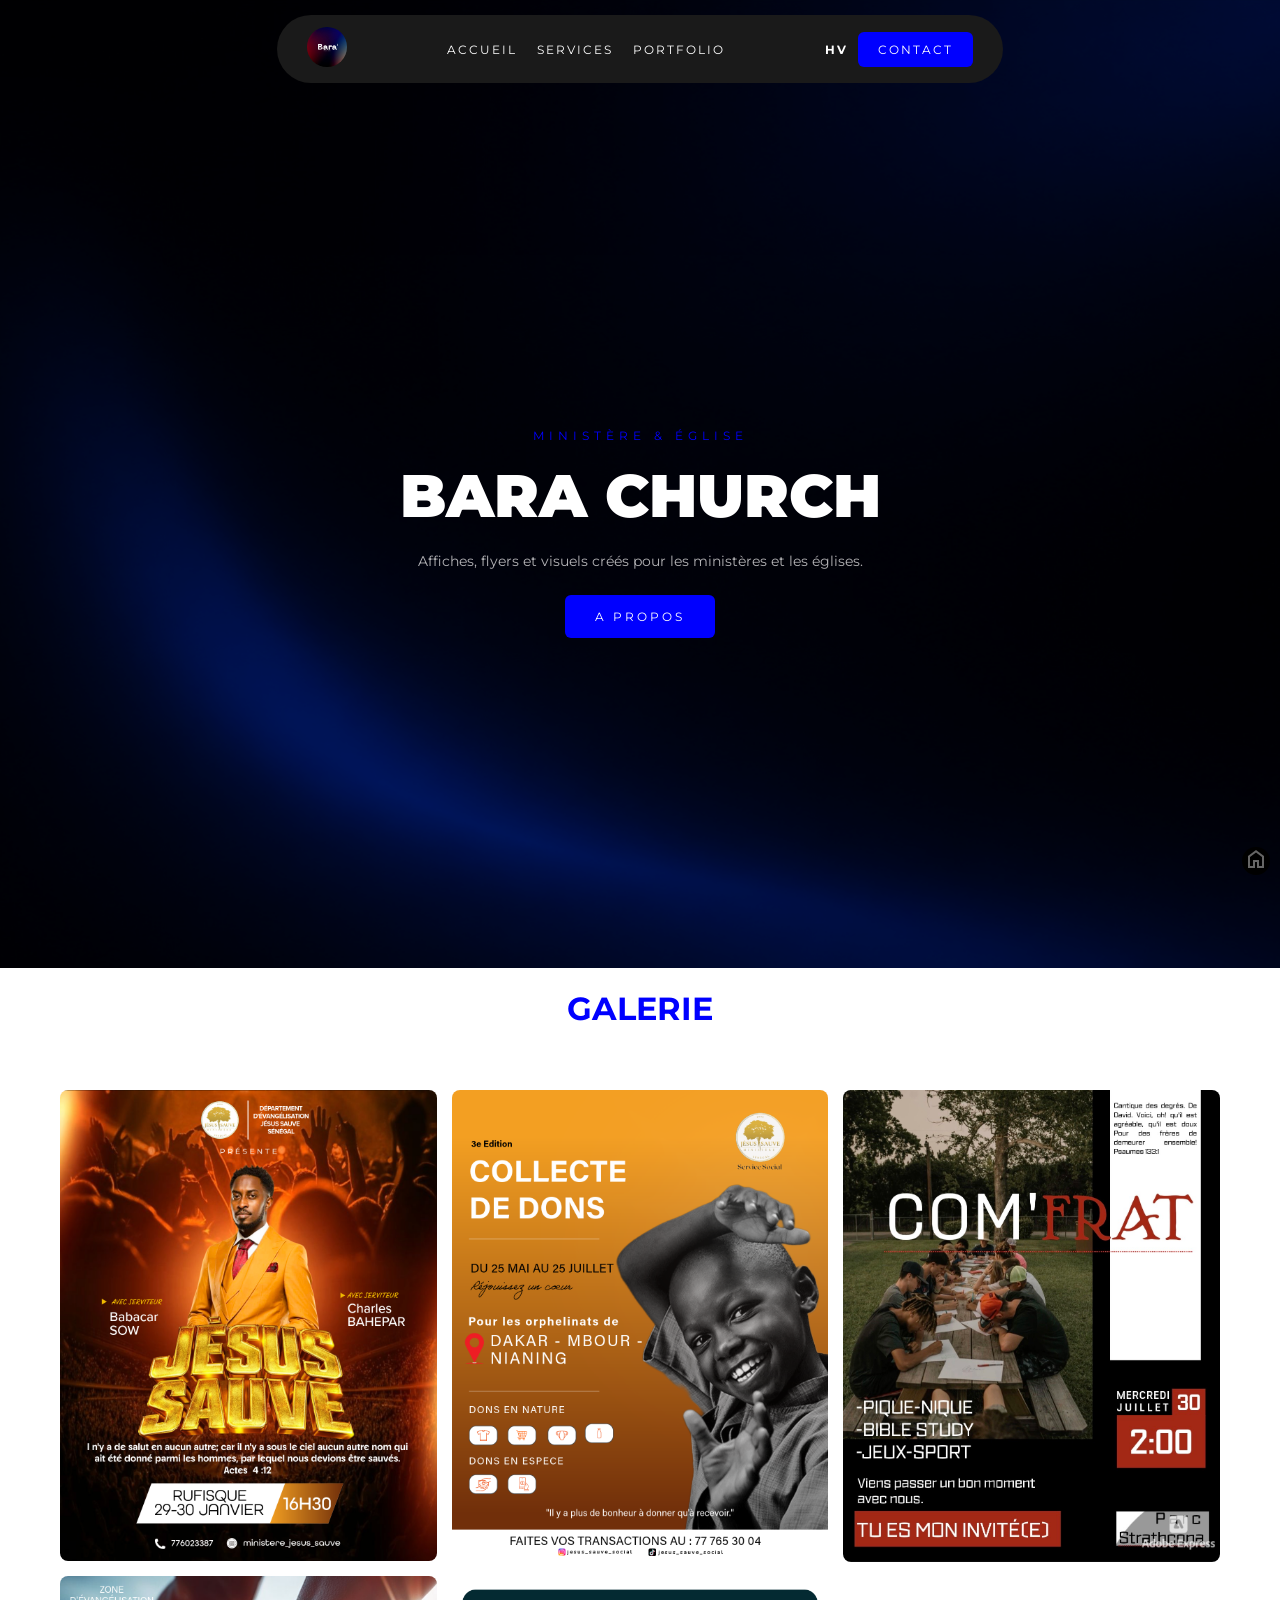
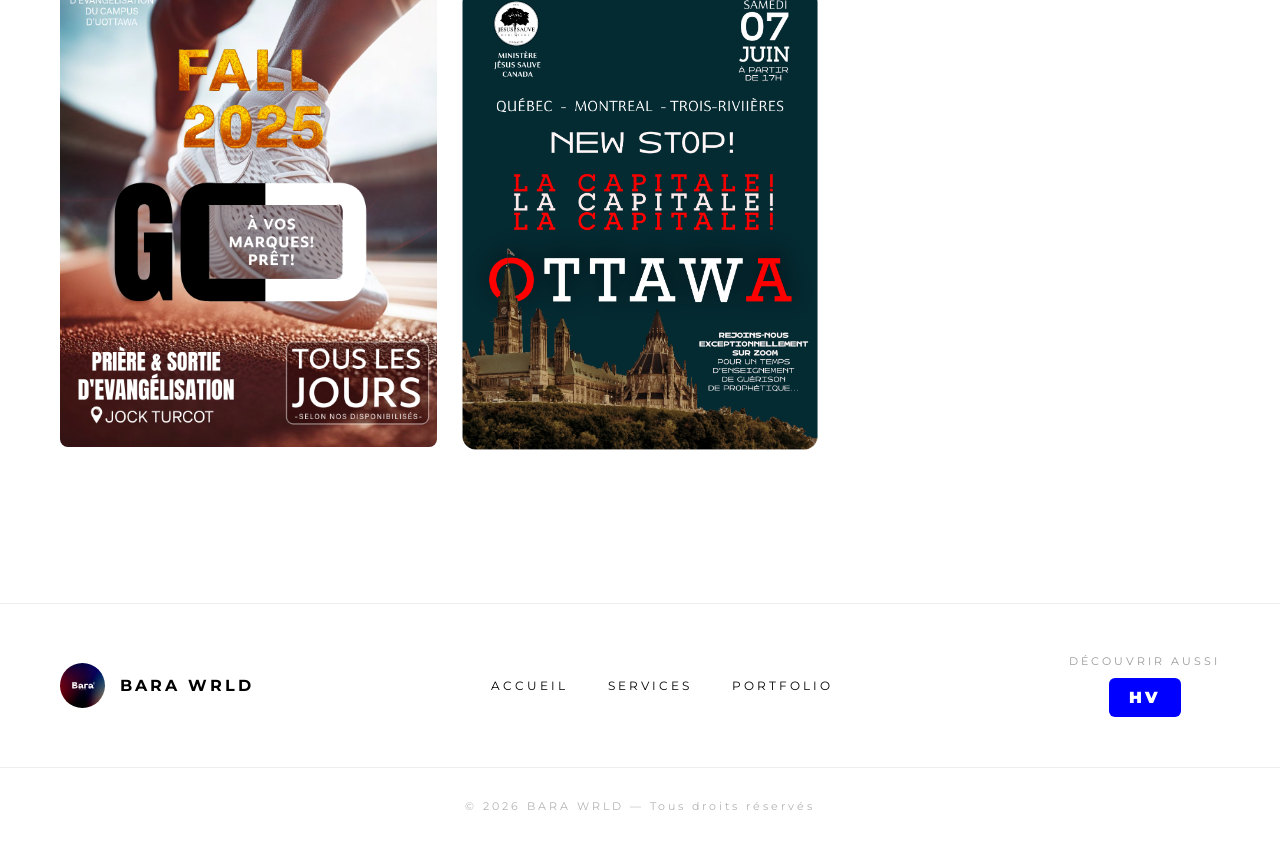
==== commit bcc551eb: "enc" ====
--- a/church.html
+++ b/church.html
@@ -45,8 +45,8 @@
         <div class="galerie">
             <img src="images/jesussauve.PNG" alt="">
             <img src="images/go.PNG" alt="">
-            <img src="images/huile.jpg" alt="">
-            <img src="images/famille.JPG" alt="">
+            
+            <img src="images/watchmann.PNG" alt="">
             <img src="images/social.PNG" alt="">
             <img src="images/ottawa.PNG" alt="">
             <img src="images/IMG_4686.jpg" alt="">
--- a/style.css
+++ b/style.css
@@ -735,13 +735,80 @@
   
       .case-photos img,
       .case-photos .ph-main {
-          flex: 0 0 94vw;
+          flex: 0 0 70vw;
           aspect-ratio: 4 / 5;
           height: auto;
           object-fit: contain;
           background: #f4f1ed;
           scroll-snap-align: start;
       }
+
+      .case-photos-wrap {
+          position: relative;
+      }
+
+      .case-photos-wrap::after {
+          content: "";
+          position: absolute;
+          top: 0;
+          right: 0;
+          bottom: 0;
+          width: 60px;
+          background: linear-gradient(to right, rgba(255,255,255,0), rgba(255,255,255,0.9));
+          pointer-events: none;
+      }
+
+      .case-arrow {
+          position: absolute;
+          top: 50%;
+          right: 14px;
+          transform: translateY(-50%);
+          width: 42px;
+          height: 42px;
+          border-radius: 50%;
+          border: none;
+          background: rgba(0,0,0,0.6);
+          color: white;
+          font-size: 24px;
+          line-height: 1;
+          display: flex;
+          align-items: center;
+          justify-content: center;
+          z-index: 5;
+          transition: opacity 0.3s;
+      }
+  }
+
+  .locked-section {
+      max-width: 500px;
+      margin: 60px auto 100px;
+      text-align: center;
+      padding: 0 30px;
+  }
+
+  .locked-icon {
+      width: 64px;
+      height: 64px;
+      border-radius: 50%;
+      background: rgba(0,51,255,0.08);
+      display: flex;
+      align-items: center;
+      justify-content: center;
+      margin: 0 auto 24px;
+  }
+
+  .locked-section h1 {
+      font-size: 28px;
+      letter-spacing: 4px;
+      color: blue;
+      margin: 0 0 16px 0;
+  }
+
+  .locked-section p {
+      font-size: 14px;
+      line-height: 1.8;
+      color: rgba(0,0,0,0.6);
+      margin: 0 0 30px 0;
   }
   
   .galerie {
